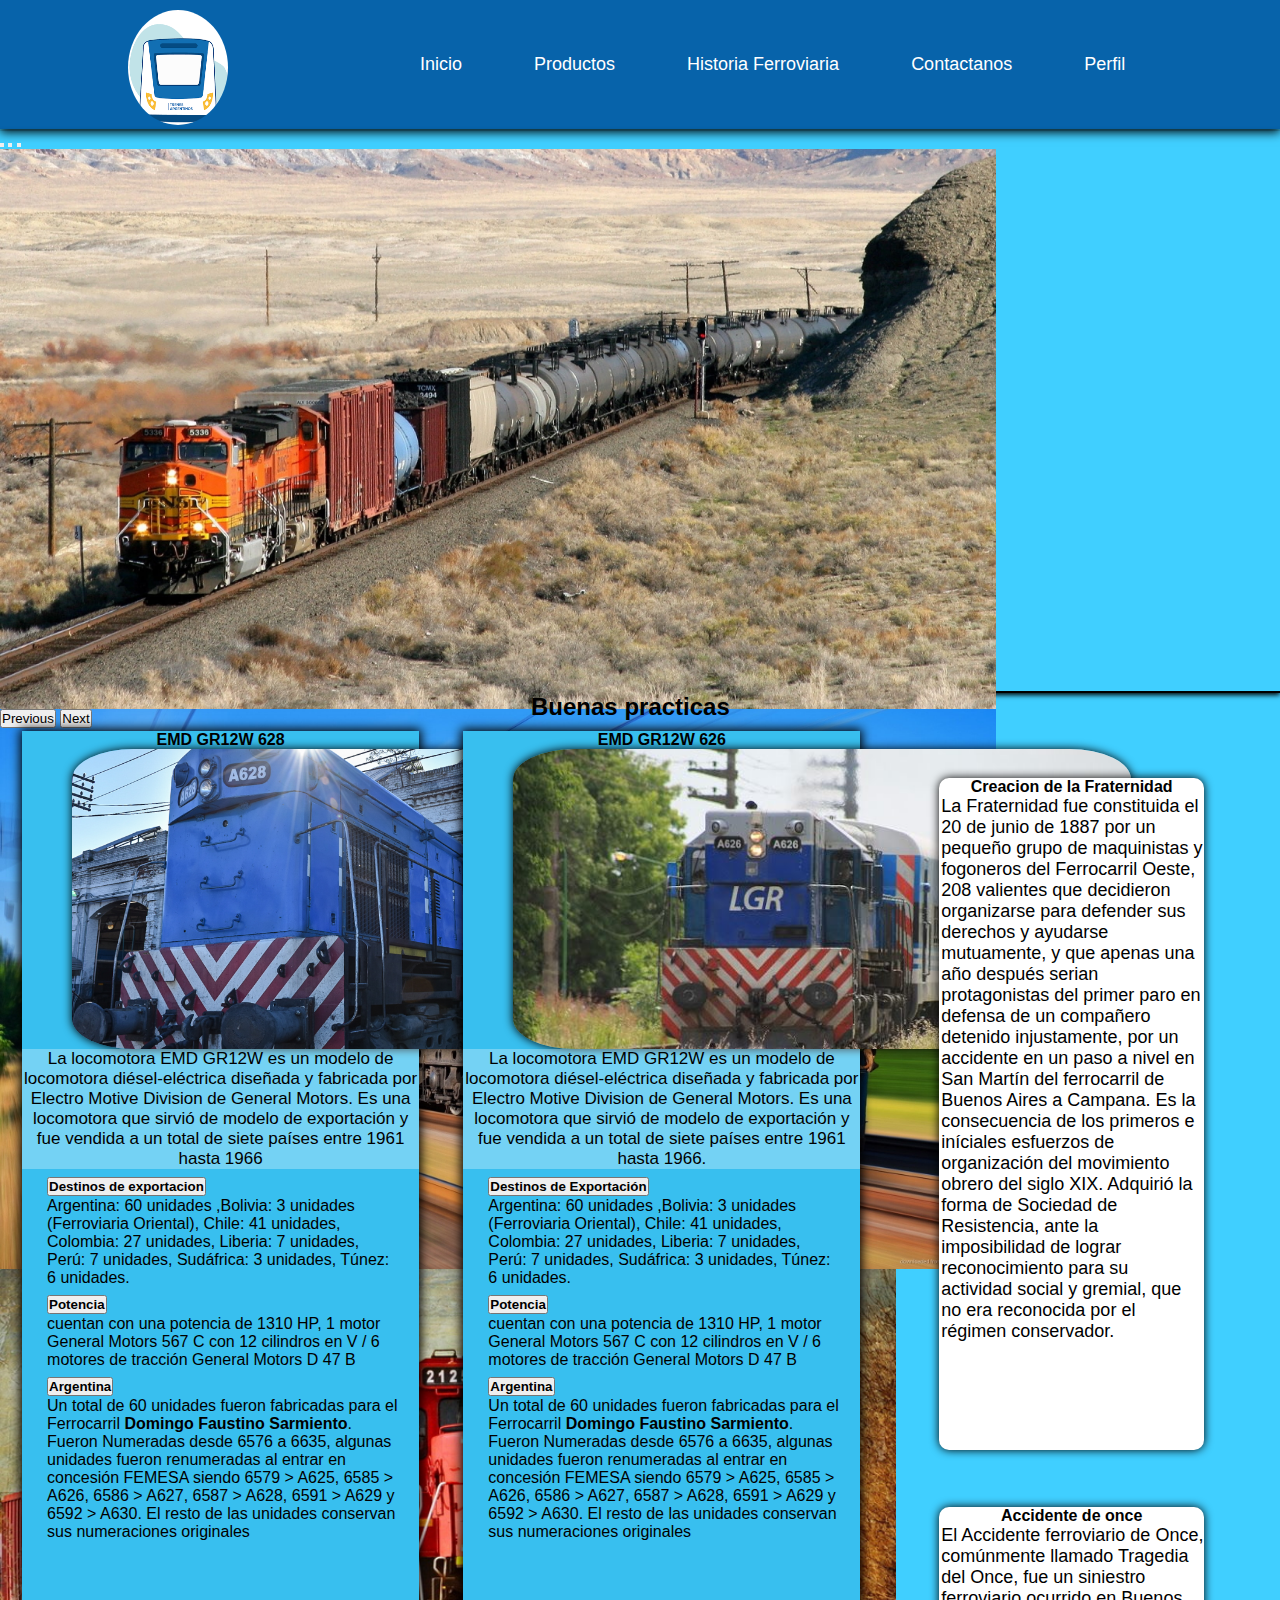
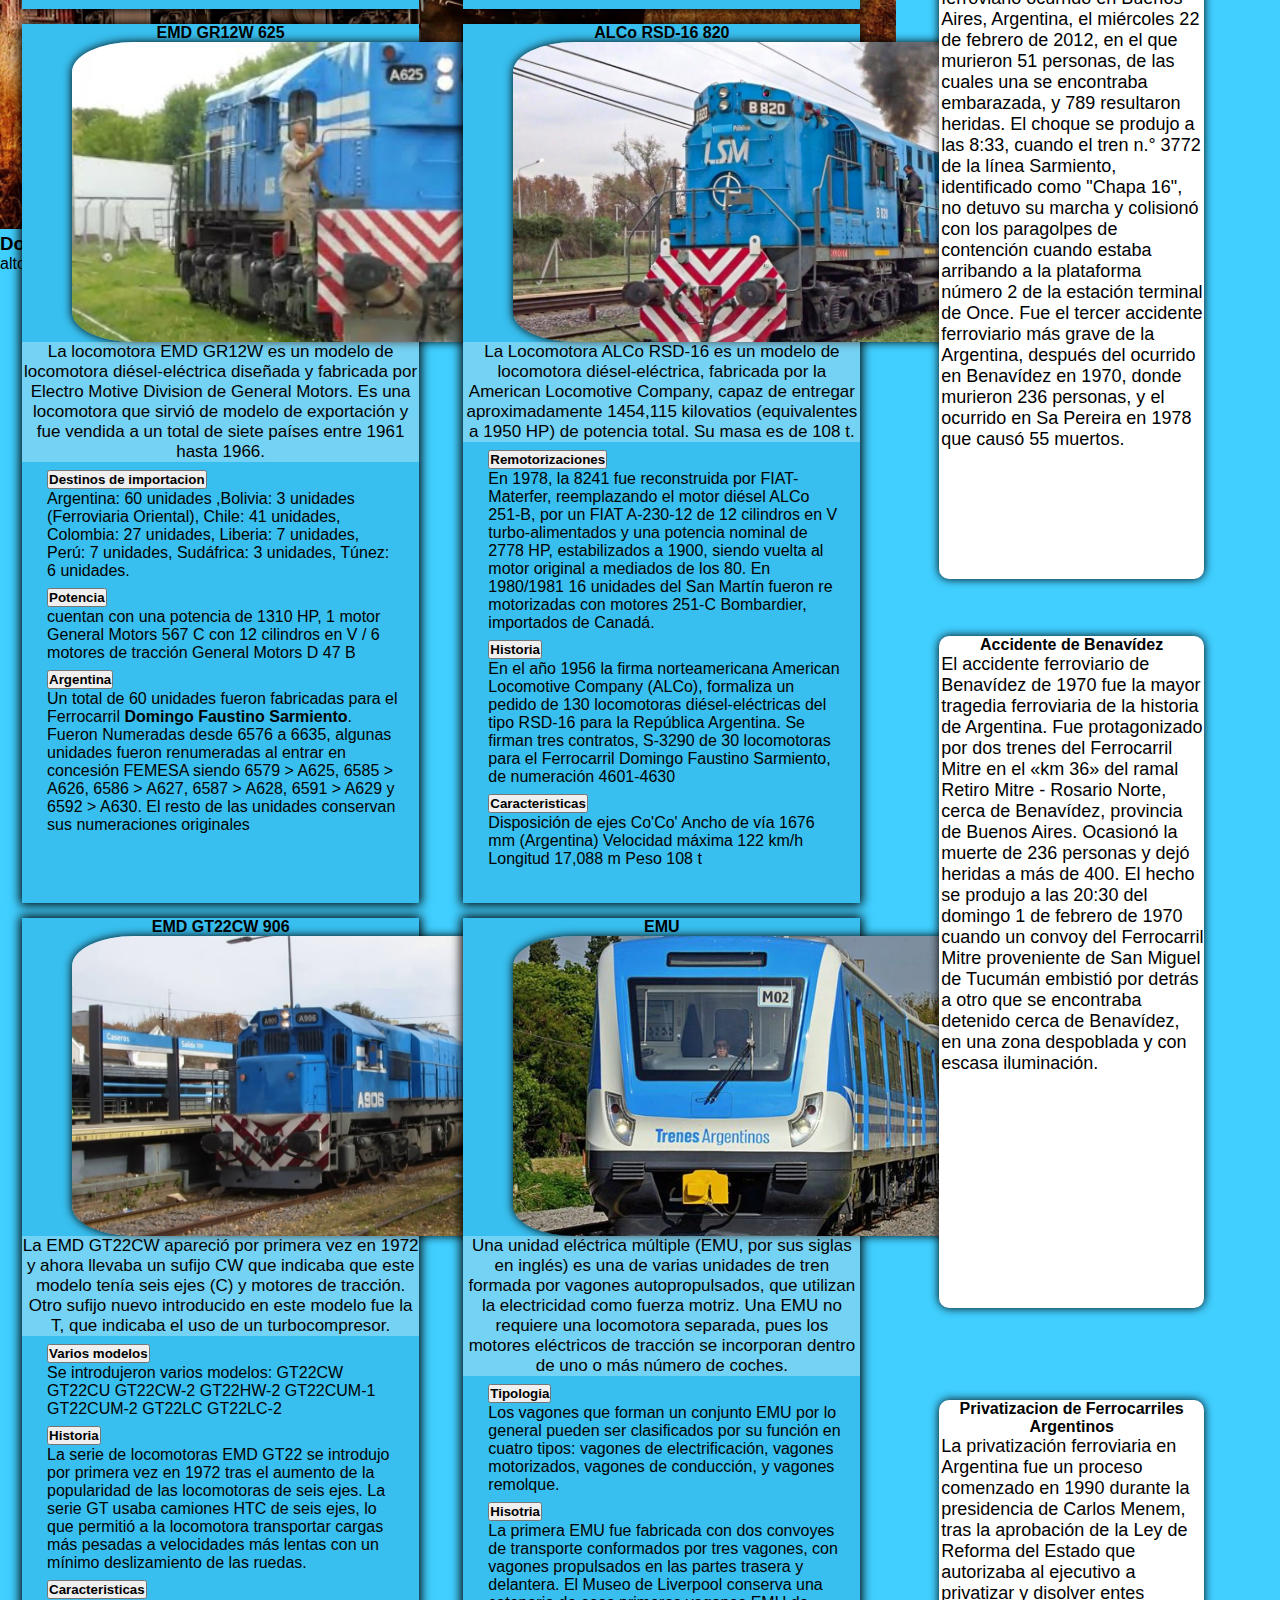
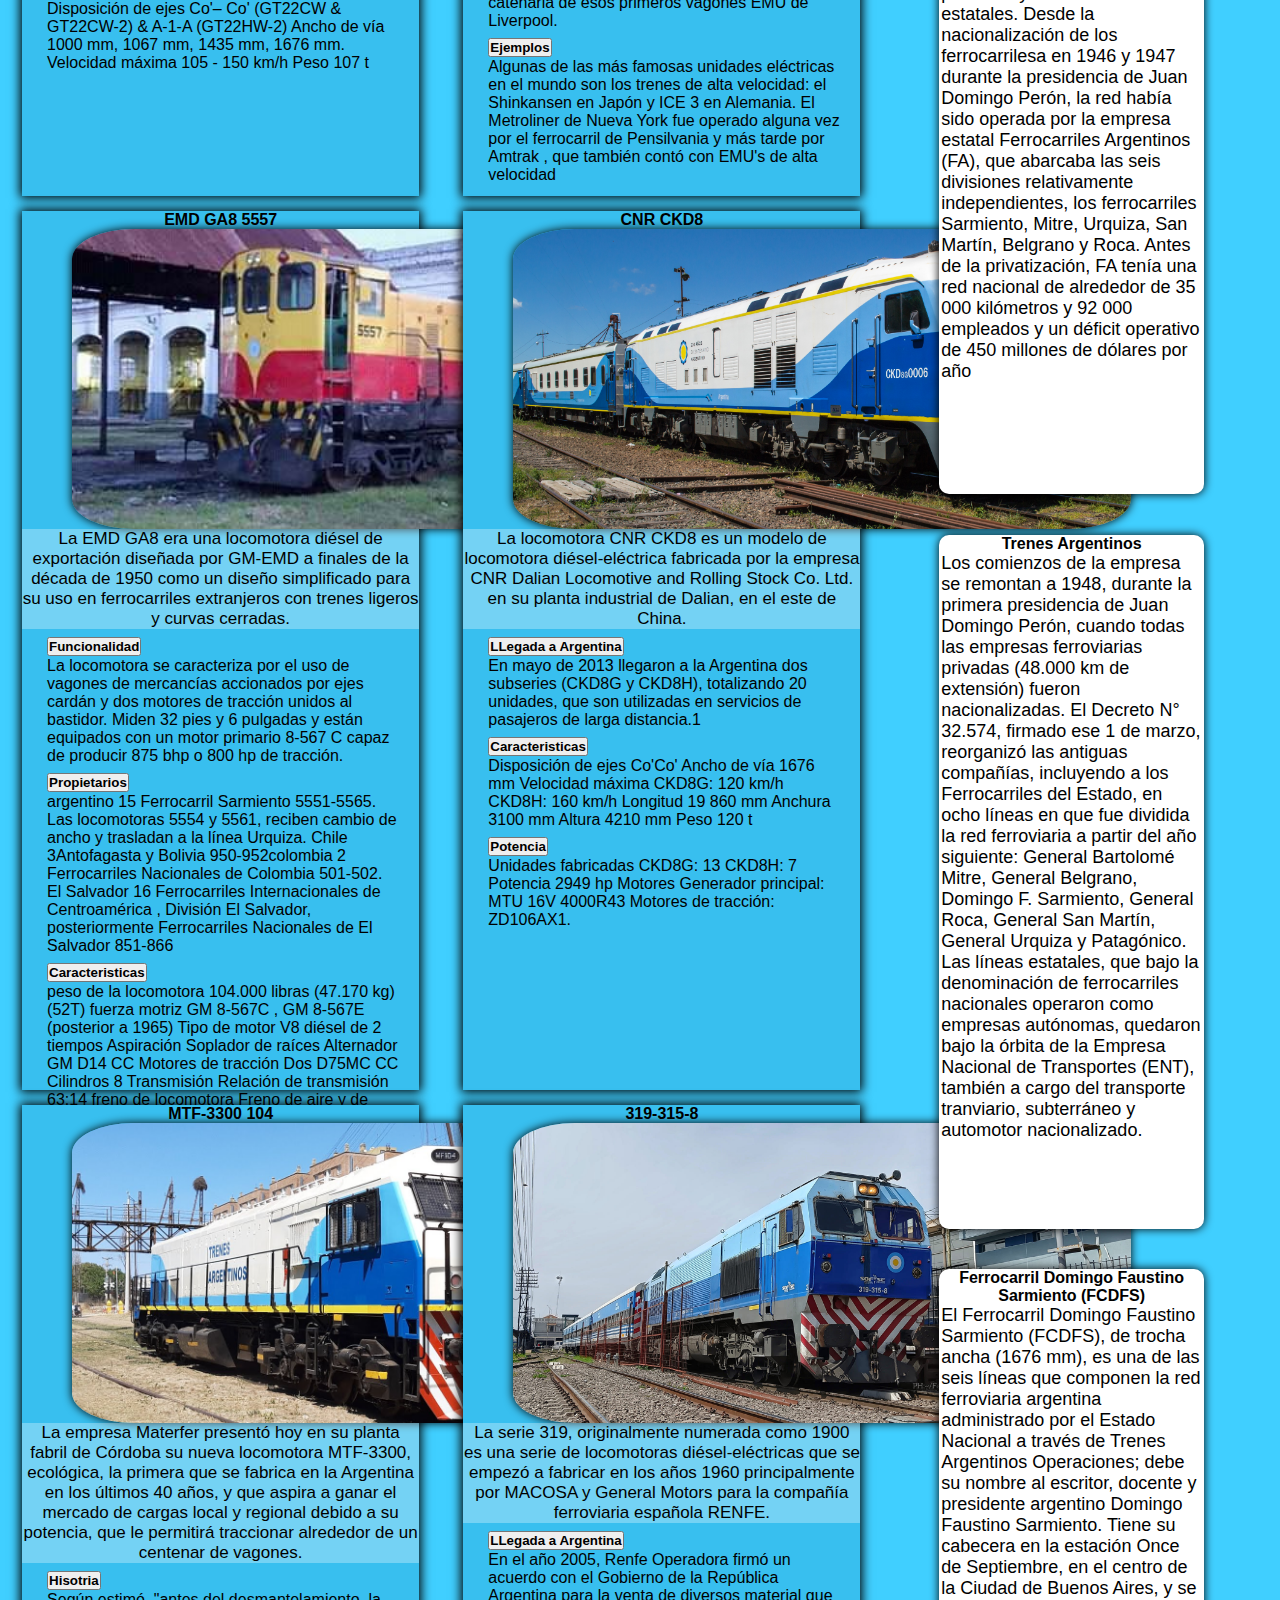
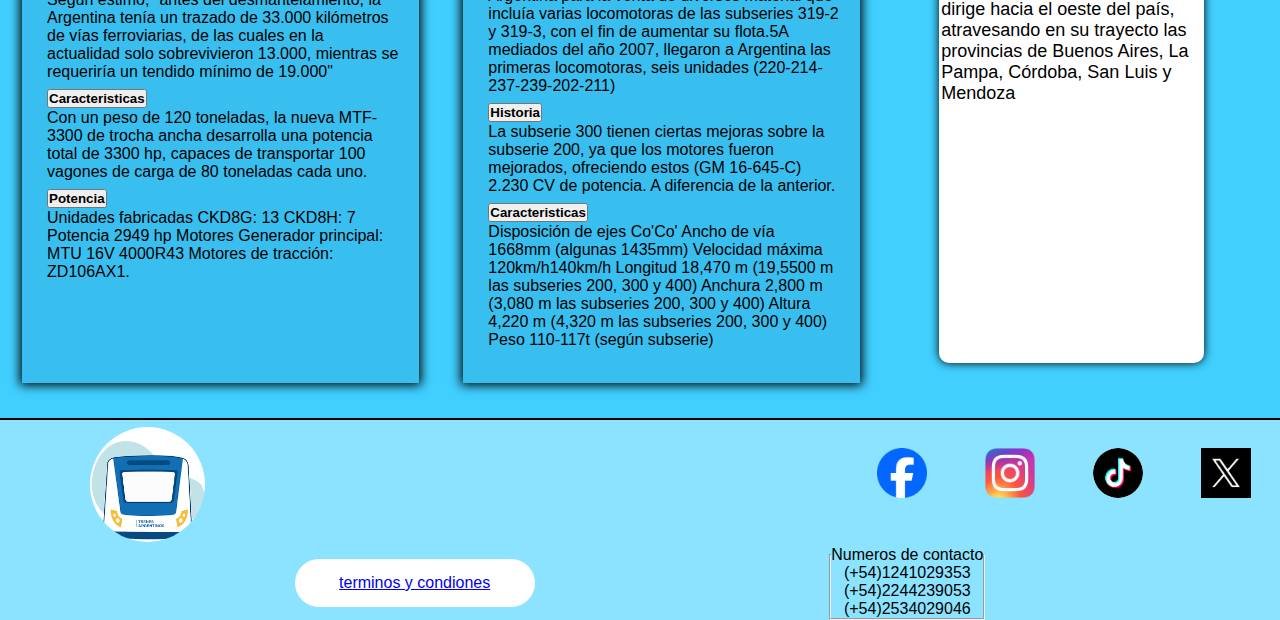
==== index.html @ 262544f3 "se creo la estructura basica, boostrap y nav" ====
<!DOCTYPE html>
<html lang="en">

<head>
  <meta charset="UTF-8">
  <meta name="viewport" content="width=device-width, initial-scale=1.0">
  <link href="https://cdn.jsdelivr.net/npm/bootstrap@5.3.2/dist/css/bootstrap.min.css" rel="stylesheet"
    integrity="sha384-T3c6CoIi6uLrA9TneNEoa7RxnatzjcDSCmG1MXxSR1GAsXEV/Dwwykc2MPK8M2HN" crossorigin="anonymous">
  <link rel="stylesheet" href="./style/style.css">
  <title>Practica</title>
</head>

<body>
  <div class="div-container">
    <nav class="nav-index">
      <figure>
        <a href="./index.html"><img src="./recurses e ifremes/logo-3.png" alt="logo de la pagina"></a>
      </figure>
      <ul>
        <li><a href="./index.html" class="inicio">Inicio</a></li>
        <li><a href="./pages/page1.html" class="productos">Productos</a></li>
        <li><a href="./pages/page2.html" class="Historia Ferroviaria">Historia Ferroviaria</a></li>
        <li><a href="./pages/page3.html" class="Contactanos">Contactanos</a></li>
        <li><a href="./pages/page4.html" class="Perfil">Perfil</a></li>
      </ul>
    </nav>
    <header class="header-index">
      <div id="carouselExampleIndicators" class="carousel slide">
        <div class="carousel-indicators">
          <button type="button" data-bs-target="#carouselExampleIndicators" data-bs-slide-to="0" class="active" aria-current="true" aria-label="Slide 1"></button>
          <button type="button" data-bs-target="#carouselExampleIndicators" data-bs-slide-to="1" aria-label="Slide 2"></button>
          <button type="button" data-bs-target="#carouselExampleIndicators" data-bs-slide-to="2" aria-label="Slide 3"></button>
        </div>
        <div class="carousel-inner">
          <div class="carousel-item active">
            <img src="./recurses e ifremes/fondo2k-1.jpg" class="d-block w-100" alt="locomotora tirando vapor">
            <div class="carousel-caption d-none d-md-block">
              <h3>Tren de carga</h3>
              <p>Alto poder de locomotora</p>
            </div>
          </div>
          <div class="carousel-item">
            <img src="./recurses e ifremes/fondo2k-2.jpg" class="d-block w-100" alt="315 atodo lo q da">
            <div class="carousel-caption d-none d-md-block">
              <h3>Tren de pasajeros</h3>
              <p>Tren via de pasajeros autopropulsados.</p>
            </div>
          </div>
          <div class="carousel-item">
            <img src="./recurses e ifremes/fondo2k-3.jpg" class="d-block w-100" alt="626 simple">
            <div class="carousel-caption d-none d-md-block">
              <h3>Doble locomotora autopropulsados funcionando de carga</h3>
              <p>alto doder de levante.</p>
            </div>
          </div>
        </div>
        <button class="carousel-control-prev" type="button" data-bs-target="#carouselExampleIndicators" data-bs-slide="prev">
          <span class="carousel-control-prev-icon" aria-hidden="true"></span>
          <span class="visually-hidden">Previous</span>
        </button>
        <button class="carousel-control-next" type="button" data-bs-target="#carouselExampleIndicators" data-bs-slide="next">
          <span class="carousel-control-next-icon" aria-hidden="true"></span>
          <span class="visually-hidden">Next</span>
        </button>
      </div>
    </header>
    <main class="main-index" id="border">
      <h2 class="h2-index">Buenas practicas</h2>
      <div class="div-section-aside">
        <div class="div-section">
          <section class="section-index-1">
            <!--articulo de loc 628-->
            <article>
              <div class="div-section-article-1">
                <h4>EMD GR12W 628</h4>
                <figure></figure>
                <p class="p-article1">La locomotora EMD GR12W es un modelo de locomotora diésel-eléctrica diseñada y fabricada por Electro Motive Division de General Motors. Es una locomotora que sirvió de modelo de exportación y fue vendida a un total de siete países entre 1961 hasta 1966</p>
                <div class="accordion" id="accordion628">
                  <div class="accordion-item">
                    <h2 class="accordion-header">
                      <button class="accordion-button" type="button" data-bs-toggle="collapse"
                        data-bs-target="#accordion628-1" aria-expanded="true" aria-controls="accordion628-1">
                      <strong>Destinos de exportacion</strong>
                      </button>
                    </h2>
                    <div id="accordion628-1" class="accordion-collapse collapse show" data-bs-parent="#accordion628">
                      <div class="accordion-body">
                        Argentina: 60 unidades ,Bolivia: 3 unidades (Ferroviaria Oriental), Chile: 41 unidades, Colombia: 27 unidades, Liberia: 7 unidades, Perú: 7 unidades, Sudáfrica: 3 unidades, Túnez: 6 unidades.
                      </div>
                    </div>
                  </div>
                  <div class="accordion-item">
                    <h2 class="accordion-header">
                      <button class="accordion-button collapsed" type="button" data-bs-toggle="collapse"
                        data-bs-target="#accordion628-2" aria-expanded="false" aria-controls="accordion628-2">
                        <strong>Potencia</strong>
                      </button>
                    </h2>
                    <div id="accordion628-2" class="accordion-collapse collapse" data-bs-parent="#accordion628">
                      <div class="accordion-body">
                        cuentan con una potencia de 1310 HP,	1 motor General Motors 567 C con 12 cilindros en V / 6 motores de tracción General Motors D 47 B
                      </div>
                    </div>
                  </div>
                  <div class="accordion-item">
                    <h2 class="accordion-header">
                      <button class="accordion-button collapsed" type="button" data-bs-toggle="collapse"
                        data-bs-target="#accordion628-3" aria-expanded="false" aria-controls="accordion628-3">
                        <strong>Argentina</strong>
                      </button>
                    </h2>
                    <div id="accordion628-3" class="accordion-collapse collapse" data-bs-parent="#accordion628">
                      <div class="accordion-body">
                        Un total de 60 unidades fueron fabricadas para el Ferrocarril <strong>Domingo Faustino Sarmiento</strong>. Fueron Numeradas desde 6576 a 6635, algunas unidades fueron renumeradas al entrar en concesión FEMESA siendo 6579 > A625, 6585 > A626, 6586 > A627, 6587 > A628, 6591 > A629 y 6592 > A630. El resto de las unidades conservan sus numeraciones originales
                      </div>
                    </div>
                  </div>
                </div>
              </div>
            </article>
            <!--articulo 626-->
            <article>
              <div class="div-section-article-2">
                <h4>EMD GR12W 626</h4>
                <figure></figure>
                <p class="p-article2">La locomotora EMD GR12W es un modelo de locomotora diésel-eléctrica diseñada y fabricada por Electro Motive Division de General Motors. Es una locomotora que sirvió de modelo de exportación y fue vendida a un total de siete países entre 1961 hasta 1966.</p>
                <div class="accordion" id="accordion626">
                  <div class="accordion-item">
                    <h2 class="accordion-header">
                      <button class="accordion-button" type="button" data-bs-toggle="collapse"
                        data-bs-target="#accordion626-1" aria-expanded="true" aria-controls="accordion626-1">
                      <strong>Destinos de Exportación</strong>
                      </button>
                    </h2>
                    <div id="accordion626-1" class="accordion-collapse collapse show" data-bs-parent="#accordion626">
                      <div class="accordion-body">
                        Argentina: 60 unidades ,Bolivia: 3 unidades (Ferroviaria Oriental), Chile: 41 unidades, Colombia: 27 unidades, Liberia: 7 unidades, Perú: 7 unidades, Sudáfrica: 3 unidades, Túnez: 6 unidades.
                      </div>
                    </div>
                  </div>
                  <div class="accordion-item">
                    <h2 class="accordion-header">
                      <button class="accordion-button collapsed" type="button" data-bs-toggle="collapse"
                        data-bs-target="#accordion626-2" aria-expanded="false" aria-controls="accordion626-2">
                      <strong>Potencia</strong>
                      </button>
                    </h2>
                    <div id="accordion626-2" class="accordion-collapse collapse" data-bs-parent="#accordion626">
                      <div class="accordion-body">
                        cuentan con una potencia de 1310 HP,	1 motor General Motors 567 C con 12 cilindros en V / 6 motores de tracción General Motors D 47 B
                      </div>
                    </div>
                  </div>
                  <div class="accordion-item">
                    <h2 class="accordion-header">
                      <button class="accordion-button collapsed" type="button" data-bs-toggle="collapse"
                        data-bs-target="#accordion626-3" aria-expanded="false" aria-controls="accordion626-3">
                      <strong>Argentina</strong>
                      </button>
                    </h2>
                    <div id="accordion626-3" class="accordion-collapse collapse" data-bs-parent="#accordion626">
                      <div class="accordion-body">
                        Un total de 60 unidades fueron fabricadas para el Ferrocarril <strong>Domingo Faustino Sarmiento</strong>. Fueron Numeradas desde 6576 a 6635, algunas unidades fueron renumeradas al entrar en concesión FEMESA siendo 6579 > A625, 6585 > A626, 6586 > A627, 6587 > A628, 6591 > A629 y 6592 > A630. El resto de las unidades conservan sus numeraciones originales
                      </div>
                    </div>
                  </div>
                </div>
              </div>
            </article>
            <!--articulo loc 625-->
            <article>
              <div class="div-section-article-3">
                <h4>EMD GR12W 625</h4>
                <figure></figure>
                <p class="p-article3">La locomotora EMD GR12W es un modelo de locomotora diésel-eléctrica diseñada y fabricada por Electro Motive Division de General Motors. Es una locomotora que sirvió de modelo de exportación y fue vendida a un total de siete países entre 1961 hasta 1966.</p>
                <div class="accordion" id="accordion625">
                  <div class="accordion-item">
                    <h2 class="accordion-header">
                      <button class="accordion-button" type="button" data-bs-toggle="collapse"
                        data-bs-target="#accordion625-1" aria-expanded="true" aria-controls="accordion625-1">
                        <strong>Destinos de importacion</strong>
                      </button>
                    </h2>
                    <div id="accordion625-1" class="accordion-collapse collapse show" data-bs-parent="#accordion625">
                      <div class="accordion-body">
                        Argentina: 60 unidades ,Bolivia: 3 unidades (Ferroviaria Oriental), Chile: 41 unidades, Colombia: 27 unidades, Liberia: 7 unidades, Perú: 7 unidades, Sudáfrica: 3 unidades, Túnez: 6 unidades.
                      </div>
                    </div>
                  </div>
                  <div class="accordion-item">
                    <h2 class="accordion-header">
                      <button class="accordion-button collapsed" type="button" data-bs-toggle="collapse"
                        data-bs-target="#accordion625-2" aria-expanded="false" aria-controls="accordion625-2">
                        <strong>Potencia</strong>
                      </button>
                    </h2>
                    <div id="accordion625-2" class="accordion-collapse collapse" data-bs-parent="#accordion625">
                      <div class="accordion-body">
                        cuentan con una potencia de 1310 HP,	1 motor General Motors 567 C con 12 cilindros en V / 6 motores de tracción General Motors D 47 B
                      </div>
                    </div>
                  </div>
                  <div class="accordion-item">
                    <h2 class="accordion-header">
                      <button class="accordion-button collapsed" type="button" data-bs-toggle="collapse"
                        data-bs-target="#accordion625-3" aria-expanded="false" aria-controls="accordion625-3">
                        <strong>Argentina</strong>
                      </button>
                    </h2>
                    <div id="accordion625-3" class="accordion-collapse collapse" data-bs-parent="#accordion625">
                      <div class="accordion-body">
                        Un total de 60 unidades fueron fabricadas para el Ferrocarril <strong>Domingo Faustino Sarmiento</strong>. Fueron Numeradas desde 6576 a 6635, algunas unidades fueron renumeradas al entrar en concesión FEMESA siendo 6579 > A625, 6585 > A626, 6586 > A627, 6587 > A628, 6591 > A629 y 6592 > A630. El resto de las unidades conservan sus numeraciones originales
                      </div>
                    </div>
                  </div>
                </div>
              </div>
            </article>
            <!--articulo loc alco820-->
            <article>
              <div class="div-section-article-4">
                <h4>ALCo RSD-16  820</h4>
                <figure></figure>
                <p class="p-article4">La Locomotora ALCo RSD-16 es un modelo de locomotora diésel-eléctrica, fabricada por la American Locomotive Company, capaz de entregar aproximadamente 1454,115 kilovatios (equivalentes a 1950 HP) de potencia total. Su masa es de 108 t.</p>
                <div class="accordion" id="alco820">
                  <div class="accordion-item">
                    <h2 class="accordion-header">
                      <button class="accordion-button" type="button" data-bs-toggle="collapse"
                        data-bs-target="#alco820-1" aria-expanded="true" aria-controls="alco820-1">
                        <strong>Remotorizaciones</strong>
                      </button>
                    </h2>
                    <div id="alco820-1" class="accordion-collapse collapse show" data-bs-parent="#alco820">
                      <div class="accordion-body">
                        En 1978, la 8241 fue reconstruida por FIAT-Materfer, reemplazando el motor diésel ALCo 251-B, por un FIAT A-230-12 de 12 cilindros en V turbo-alimentados y una potencia nominal de 2778 HP, estabilizados a 1900, siendo vuelta al motor original a mediados de los 80. En 1980/1981 16 unidades del San Martín fueron re motorizadas con motores 251-C Bombardier, importados de Canadá. 
                      </div>
                    </div>
                  </div>
                  <div class="accordion-item">
                    <h2 class="accordion-header">
                      <button class="accordion-button collapsed" type="button" data-bs-toggle="collapse"
                        data-bs-target="#alco820-2" aria-expanded="false" aria-controls="alco820-2">
                        <strong>Historia</strong>
                      </button>
                    </h2>
                    <div id="alco820-2" class="accordion-collapse collapse" data-bs-parent="#alco820">
                      <div class="accordion-body">
                        En el año 1956 la firma norteamericana American Locomotive Company (ALCo), formaliza un pedido de 130 locomotoras diésel-eléctricas del tipo RSD-16 para la República Argentina. Se firman tres contratos, S-3290 de 30 locomotoras para el Ferrocarril Domingo Faustino Sarmiento, de numeración 4601-4630
                      </div>
                    </div>
                  </div>
                  <div class="accordion-item">
                    <h2 class="accordion-header">
                      <button class="accordion-button collapsed" type="button" data-bs-toggle="collapse"
                        data-bs-target="#alco820-3" aria-expanded="false" aria-controls="alco820-3">
                        <strong>Caracteristicas</strong>
                      </button>
                    </h2>
                    <div id="alco820-3" class="accordion-collapse collapse" data-bs-parent="#alco820">
                      <div class="accordion-body">
                        Disposición de ejes	Co'Co'
                        Ancho de vía	1676 mm (Argentina)
                        Velocidad máxima	122 km/h
                        Longitud	17,088 m
                        Peso	108 t
                      </div>
                    </div>
                  </div>
                </div>
              </div>
            </article>
            <!--articulo locomotora GT906-->
            <article>
              <div class="div-section-article-5">
                <h4>EMD GT22CW 906</h4>
                <figure></figure>
                <p class="p-article5">La EMD GT22CW apareció por primera vez en 1972 y ahora llevaba un sufijo CW que indicaba que este modelo tenía seis ejes (C) y motores de tracción. Otro sufijo nuevo introducido en este modelo fue la T, que indicaba el uso de un turbocompresor.</p>
                <div class="accordion" id="loc906">
                  <div class="accordion-item">
                    <h2 class="accordion-header">
                      <button class="accordion-button" type="button" data-bs-toggle="collapse"
                        data-bs-target="#loc906-1" aria-expanded="true" aria-controls="loc906-1">
                        <strong>Varios modelos</strong>
                      </button>
                    </h2>
                    <div id="loc906-1" class="accordion-collapse collapse show" data-bs-parent="#loc906">
                      <div class="accordion-body">
                        Se introdujeron varios modelos:
                        GT22CW
                        GT22CU
                        GT22CW-2
                        GT22HW-2  
                        GT22CUM-1
                        GT22CUM-2
                        GT22LC
                        GT22LC-2
                      </div>
                    </div>
                  </div>
                  <div class="accordion-item">
                    <h2 class="accordion-header">
                      <button class="accordion-button collapsed" type="button" data-bs-toggle="collapse"
                        data-bs-target="#loc906-2" aria-expanded="false" aria-controls="loc906-2">
                        <strong>Historia</strong>
                      </button>
                    </h2>
                    <div id="loc906-2" class="accordion-collapse collapse" data-bs-parent="#loc906">
                      <div class="accordion-body">
                        La serie de locomotoras EMD GT22 se introdujo por primera vez en 1972 tras el aumento de la popularidad de las locomotoras de seis ejes. La serie GT usaba camiones HTC de seis ejes, lo que permitió a la locomotora transportar cargas más pesadas a velocidades más lentas con un mínimo deslizamiento de las ruedas.
                      </div>
                    </div>
                  </div>
                  <div class="accordion-item">
                    <h2 class="accordion-header">
                      <button class="accordion-button collapsed" type="button" data-bs-toggle="collapse"
                        data-bs-target="#loc906-3" aria-expanded="false" aria-controls="loc906-3">
                        <strong>Caracteristicas</strong>
                      </button>
                    </h2>
                    <div id="loc906-3" class="accordion-collapse collapse" data-bs-parent="#loc906">
                      <div class="accordion-body">
                        Disposición de ejes	Co'– Co' (GT22CW & GT22CW-2) & A-1-A (GT22HW-2)
                        Ancho de vía	1000 mm, 1067 mm, 1435 mm, 1676 mm.
                        Velocidad máxima	105 - 150 km/h
                        Peso	107 t
                      </div>
                    </div>
                  </div>
                </div>
              </div>
            </article>
            <!--articulo tripla emu electrico-->
            <article>
              <div class="div-section-article-6">
                <h4>EMU</h4>
                <figure></figure>
                <p class="p-article6">Una unidad eléctrica múltiple (EMU, por sus siglas en inglés) es una de varias unidades de tren formada por vagones autopropulsados, que utilizan la electricidad como fuerza motriz. Una EMU no requiere una locomotora separada, pues los motores eléctricos de tracción se incorporan dentro de uno o más número de coches.</p>
                <div class="accordion" id="triplaemu">
                  <div class="accordion-item">
                    <h2 class="accordion-header">
                      <button class="accordion-button" type="button" data-bs-toggle="collapse"
                        data-bs-target="#triplaemu-1" aria-expanded="true" aria-controls="triplaemu-1">
                       <strong>Tipologia</strong>
                      </button>
                    </h2>
                    <div id="triplaemu-1" class="accordion-collapse collapse show" data-bs-parent="#triplaemu">
                      <div class="accordion-body">
                        Los vagones que forman un conjunto EMU por lo general pueden ser clasificados por su función en cuatro tipos: vagones de electrificación, vagones motorizados, vagones de conducción, y vagones remolque. 
                      </div>
                    </div>
                  </div>
                  <div class="accordion-item">
                    <h2 class="accordion-header">
                      <button class="accordion-button collapsed" type="button" data-bs-toggle="collapse"
                        data-bs-target="#triplaemu-2" aria-expanded="false" aria-controls="triplaemu-2">
                        <strong>Hisotria</strong>
                      </button>
                    </h2>
                    <div id="triplaemu-2" class="accordion-collapse collapse" data-bs-parent="#triplaemu">
                      <div class="accordion-body">
                        La primera EMU fue fabricada con dos convoyes de transporte conformados por tres vagones, con vagones propulsados en las partes trasera y delantera. El Museo de Liverpool conserva una catenaria de esos primeros vagones EMU de Liverpool.
                      </div>
                    </div>
                  </div>
                  <div class="accordion-item">
                    <h2 class="accordion-header">
                      <button class="accordion-button collapsed" type="button" data-bs-toggle="collapse"
                        data-bs-target="#triplaemu-3" aria-expanded="false" aria-controls="triplaemu-3">
                        <strong>Ejemplos</strong>
                      </button>
                    </h2>
                    <div id="triplaemu-3" class="accordion-collapse collapse" data-bs-parent="#triplaemu">
                      <div class="accordion-body">
                        Algunas de las más famosas unidades eléctricas en el mundo son los trenes de alta velocidad: el Shinkansen en Japón y ICE 3 en Alemania. El Metroliner de Nueva York fue operado alguna vez por el ferrocarril de Pensilvania y más tarde por Amtrak , que también contó con EMU's de alta velocidad
                      </div>
                    </div>
                  </div>
                </div>
              </div>
            </article>
            <!-- articulo locomotora maria -->
            <article>
              <div class="div-section-article-7">
                <h4>EMD GA8 5557</h4>
                <figure></figure>
                <p class="p-article7">La EMD GA8 era una locomotora diésel de exportación diseñada por GM-EMD a finales de la década de 1950 como un diseño simplificado para su uso en ferrocarriles extranjeros con trenes ligeros y curvas cerradas. </p>
                <div class="accordion" id="locmaria">
                  <div class="accordion-item">
                    <h2 class="accordion-header">
                      <button class="accordion-button" type="button" data-bs-toggle="collapse"
                        data-bs-target="#locmaria-1" aria-expanded="true" aria-controls="locmaria-1">
                        <strong>Funcionalidad</strong>
                      </button>
                    </h2>
                    <div id="locmaria-1" class="accordion-collapse collapse show" data-bs-parent="#locmaria">
                      <div class="accordion-body">
                        La locomotora se caracteriza por el uso de vagones de mercancías accionados por ejes cardán y dos motores de tracción unidos al bastidor. Miden 32 pies y 6 pulgadas y están equipados con un motor primario 8-567 C capaz de producir 875 bhp o 800 hp de tracción. 
                      </div>
                    </div>
                  </div>
                  <div class="accordion-item">
                    <h2 class="accordion-header">
                      <button class="accordion-button collapsed" type="button" data-bs-toggle="collapse"
                        data-bs-target="#locmaria-2" aria-expanded="false" aria-controls="locmaria-2">
                        <strong>Propietarios</strong>
                      </button>
                    </h2>
                    <div id="locmaria-2" class="accordion-collapse collapse" data-bs-parent="#locmaria">
                      <div class="accordion-body">
                        argentino 15 Ferrocarril Sarmiento 5551-5565. Las locomotoras 5554 y 5561, reciben cambio de ancho y trasladan a la línea Urquiza. Chile 3Antofagasta y Bolivia 950-952colombia 2 Ferrocarriles Nacionales de Colombia 501-502. El Salvador 16 Ferrocarriles Internacionales de Centroamérica , División El Salvador, posteriormente Ferrocarriles Nacionales de El Salvador 851-866
                      </div>
                    </div>
                  </div>
                  <div class="accordion-item">
                    <h2 class="accordion-header">
                      <button class="accordion-button collapsed" type="button" data-bs-toggle="collapse"
                        data-bs-target="#locmaria-3" aria-expanded="false" aria-controls="locmaria-3">
                        <strong>Caracteristicas</strong>
                      </button>
                    </h2>
                    <div id="locmaria-3" class="accordion-collapse collapse" data-bs-parent="#locmaria">
                      <div class="accordion-body">
                        peso de la locomotora	104.000 libras (47.170 kg) (52T)
                        fuerza motriz	GM 8-567C , GM 8-567E (posterior a 1965)
                        Tipo de motor	V8 diésel de 2 tiempos
                        Aspiración	Soplador de raíces
                        Alternador	GM D14 CC
                        Motores de tracción	Dos D75MC CC
                        Cilindros	8
                        Transmisión	Relación de transmisión 63:14
                        freno de locomotora	
                        Freno de aire y de disco recto en el eje de transmisión
                        Frenos de tren	Aire o Vacío horario 26-LA
                      </div>
                    </div>
                  </div>
                </div>
              </div>
            </article>
            <!--articulo locomotora la china-->
            <article>
              <div class="div-section-article-8">
                <h4>CNR CKD8</h4>
                <figure></figure>
                <p class="p-article8">La locomotora CNR CKD8 es un modelo de locomotora diésel-eléctrica fabricada por la empresa CNR Dalian Locomotive and Rolling Stock Co. Ltd. en su planta industrial de Dalian, en el este de China. </p>
                <div class="accordion" id="locchina">
                  <div class="accordion-item">
                    <h2 class="accordion-header">
                      <button class="accordion-button" type="button" data-bs-toggle="collapse"
                        data-bs-target="#locchina-1" aria-expanded="true" aria-controls="locchina-1">
                        <strong>LLegada a Argentina</strong>
                      </button>
                    </h2>
                    <div id="locchina-1" class="accordion-collapse collapse show" data-bs-parent="#locchina">
                      <div class="accordion-body">
                        En mayo de 2013 llegaron a la Argentina dos subseries (CKD8G y CKD8H), totalizando 20 unidades, que son utilizadas en servicios de pasajeros de larga distancia.1​
                      </div>
                    </div>
                  </div>
                  <div class="accordion-item">
                    <h2 class="accordion-header">
                      <button class="accordion-button collapsed" type="button" data-bs-toggle="collapse"
                        data-bs-target="#locchina-2" aria-expanded="false" aria-controls="locchina-2">
                        <strong>Caracteristicas</strong>
                      </button>
                    </h2>
                    <div id="locchina-2" class="accordion-collapse collapse" data-bs-parent="#locchina">
                      <div class="accordion-body">
                        Disposición de ejes	Co'Co'
                        Ancho de vía	1676 mm
                        Velocidad máxima	CKD8G: 120 km/h
                        CKD8H: 160 km/h
                        Longitud	19 860 mm
                        Anchura	3100 mm
                        Altura	4210 mm
                        Peso	120 t
                      </div>
                    </div>
                  </div>
                  <div class="accordion-item">
                    <h2 class="accordion-header">
                      <button class="accordion-button collapsed" type="button" data-bs-toggle="collapse"
                        data-bs-target="#locchina-3" aria-expanded="false" aria-controls="locchina-3">
                        <strong>Potencia</strong>
                      </button>
                    </h2>
                    <div id="locchina-3" class="accordion-collapse collapse" data-bs-parent="#locchina">
                      <div class="accordion-body">
                        Unidades fabricadas	CKD8G: 13
                        CKD8H: 7
                        Potencia	2949 hp
                        Motores	Generador principal: MTU 16V 4000R43
                        Motores de tracción: ZD106AX1.
                      </div>
                    </div>
                  </div>
                </div>
              </div>
            </article>
            <!--articulo locomotora MF104-->
            <article>
              <div class="div-section-article-9">
                <h4>MTF-3300 104</h4>
                <figure></figure>
                <p class="p-article9">La empresa Materfer presentó hoy en su planta fabril de Córdoba su nueva locomotora MTF-3300, ecológica, la primera que se fabrica en la Argentina en los últimos 40 años, y que aspira a ganar el mercado de cargas local y regional debido a su potencia, que le permitirá traccionar alrededor de un centenar de vagones.</p>
                <div class="accordion" id="locmf104">
                  <div class="accordion-item">
                    <h2 class="accordion-header">
                      <button class="accordion-button" type="button" data-bs-toggle="collapse"
                        data-bs-target="#locmf104-1" aria-expanded="true" aria-controls="locmf104-1">
                        <stronG>Hisotria</strong>
                      </button>
                    </h2>
                    <div id="locmf104-1" class="accordion-collapse collapse show" data-bs-parent="#locmf104">
                      <div class="accordion-body">
                        Según estimó, "antes del desmantelamiento, la Argentina tenía un trazado de 33.000 kilómetros de vías ferroviarias, de las cuales en la actualidad solo sobrevivieron 13.000, mientras se requeriría un tendido mínimo de 19.000"
                      </div>
                    </div>
                  </div>
                  <div class="accordion-item">
                    <h2 class="accordion-header">
                      <button class="accordion-button collapsed" type="button" data-bs-toggle="collapse"
                        data-bs-target="#locmf104-2" aria-expanded="false" aria-controls="locmf104-2">
                        <strong>Caracteristicas</strong>
                      </button>
                    </h2>
                    <div id="locmf104-2" class="accordion-collapse collapse" data-bs-parent="#locmf104">
                      <div class="accordion-body">
                        Con un peso de 120 toneladas, la nueva MTF-3300 de trocha ancha desarrolla una potencia total de 3300 hp, capaces de transportar 100 vagones de carga de 80 toneladas cada uno.
                      </div>
                    </div>
                  </div>
                  <div class="accordion-item">
                    <h2 class="accordion-header">
                      <button class="accordion-button collapsed" type="button" data-bs-toggle="collapse"
                        data-bs-target="#locmf104-3" aria-expanded="false" aria-controls="locmf104-3">
                        <strong>Potencia</strong>
                      </button>
                    </h2>
                    <div id="locmf104-3" class="accordion-collapse collapse" data-bs-parent="#locmf104">
                      <div class="accordion-body">
                        Unidades fabricadas	CKD8G: 13
                        CKD8H: 7
                        Potencia	2949 hp
                        Motores	Generador principal: MTU 16V 4000R43
                        Motores de tracción: ZD106AX1.
                      </div>
                    </div>
                  </div>
                </div>
              </div>
            </article>
            <!-- articulo locomotora 315-->
            <article>
              <div class="div-section-article-10">
                <h4>319-315-8</h4>
                <figure></figure>
                <p class="p-article10">La serie 319, originalmente numerada como 1900 es una serie de locomotoras diésel-eléctricas que se empezó a fabricar en los años 1960 principalmente por MACOSA y General Motors para la compañía ferroviaria española RENFE.</p>
                <div class="accordion" id="loc315">
                  <div class="accordion-item">
                    <h2 class="accordion-header">
                      <button class="accordion-button" type="button" data-bs-toggle="collapse"
                        data-bs-target="#loc315-1" aria-expanded="true" aria-controls="loc315-1">
                        <strong>LLegada a Argentina</strong>
                      </button>
                    </h2>
                    <div id="loc315-1" class="accordion-collapse collapse show" data-bs-parent="#loc315">
                      <div class="accordion-body">
                        En el año 2005, Renfe Operadora firmó un acuerdo con el Gobierno de la República Argentina para la venta de diversos material que incluía varias locomotoras de las subseries 319-2 y 319-3, con el fin de aumentar su flota.5A mediados del año 2007, llegaron a Argentina las primeras locomotoras, seis unidades (220-214-237-239-202-211)
                      </div>
                    </div>
                  </div>
                  <div class="accordion-item">
                    <h2 class="accordion-header">
                      <button class="accordion-button collapsed" type="button" data-bs-toggle="collapse"
                        data-bs-target="#loc315-2" aria-expanded="false" aria-controls="loc315-2">
                        <strong>Historia</strong>
                      </button>
                    </h2>
                    <div id="loc315-2" class="accordion-collapse collapse" data-bs-parent="#loc315">
                      <div class="accordion-body">
                        La subserie 300 tienen ciertas mejoras sobre la subserie 200, ya que los motores fueron mejorados, ofreciendo estos (GM 16-645-C) 2.230 CV de potencia. A diferencia de la anterior.
                      </div>
                    </div>
                  </div>
                  <div class="accordion-item">
                    <h2 class="accordion-header">
                      <button class="accordion-button collapsed" type="button" data-bs-toggle="collapse"
                        data-bs-target="#loc315-3" aria-expanded="false" aria-controls="loc315-3">
                        <strong>Caracteristicas</strong>
                      </button>
                    </h2>
                    <div id="loc315-3" class="accordion-collapse collapse" data-bs-parent="#loc315">
                      <div class="accordion-body">
                        Disposición de ejes	Co'Co'
                        Ancho de vía	1668mm (algunas 1435mm)
                        Velocidad máxima	120km/h140km/h
                        Longitud	18,470 m (19,5500 m las subseries 200, 300 y 400)
                        Anchura	2,800 m (3,080 m las subseries 200, 300 y 400)
                        Altura	4,220 m (4,320 m las subseries 200, 300 y 400)
                        Peso	110-117t (según subserie)
                      </div>
                    </div>
                  </div>
                </div>
              </div>
            </article>
          </section>
        </div>
        <div class="div-aside">
          <aside class="aside-index-1">
            <article>
              <h4>Creacion de la Fraternidad</h4>
              <p class="p1-aside-article1">La Fraternidad fue constituida el 20 de junio de 1887 por un pequeño grupo de maquinistas y fogoneros del Ferrocarril Oeste, 208 valientes que decidieron organizarse para defender sus derechos y ayudarse mutuamente, y que apenas una año después serian protagonistas del primer paro en defensa de un compañero detenido injustamente, por un accidente en un paso a nivel en San Martín del ferrocarril de Buenos Aires a Campana. Es la consecuencia de los primeros e iníciales esfuerzos de organización del movimiento obrero del siglo XIX. Adquirió la forma de Sociedad de Resistencia, ante la imposibilidad de lograr reconocimiento para su actividad social y gremial, que no era reconocida por el régimen conservador.</p>
            </article>
            <article>
              <h4>Accidente de once</h4>
              <p class="p2-aside-article1">El Accidente ferroviario de Once, comúnmente llamado Tragedia del Once, fue un siniestro ferroviario ocurrido en Buenos Aires, Argentina, el miércoles 22 de febrero de 2012, en el que murieron 51 personas, de las cuales una se encontraba embarazada, y 789 resultaron heridas. El choque se produjo a las 8:33, cuando el tren n.° 3772 de la línea Sarmiento, identificado como "Chapa 16", no detuvo su marcha y colisionó con los paragolpes de contención cuando estaba arribando a la plataforma número 2 de la estación terminal de Once. Fue el tercer accidente ferroviario más grave de la Argentina, después del ocurrido en Benavídez en 1970, donde murieron 236 personas, y el ocurrido en Sa Pereira en 1978 que causó 55 muertos.</p>
            </article>
            <article>
              <h4>Accidente de Benavídez</h4>
              <p class="p3-aside-article1">El accidente ferroviario de Benavídez de 1970 fue la mayor tragedia ferroviaria de la historia de Argentina. Fue protagonizado por dos trenes del Ferrocarril Mitre en el «km 36» del ramal Retiro Mitre - Rosario Norte, cerca de Benavídez, provincia de Buenos Aires. Ocasionó la muerte de 236 personas y dejó heridas a más de 400. El hecho se produjo a las 20:30 del domingo 1 de febrero de 1970 cuando un convoy del Ferrocarril Mitre proveniente de San Miguel de Tucumán embistió por detrás a otro que se encontraba detenido cerca de Benavídez, en una zona despoblada y con escasa iluminación.</p>
            </article>
          </aside>
          <aside class="aside-index-2">
            <article>
              <h4>Privatizacion de Ferrocarriles Argentinos</h4>
              <p class="p4-aside-article2">La privatización ferroviaria en Argentina fue un proceso comenzado en 1990 durante la presidencia de Carlos Menem, tras la aprobación de la Ley de Reforma del Estado que autorizaba al ejecutivo a privatizar y disolver entes estatales.
              Desde la nacionalización de los ferrocarrilesa en 1946 y 1947 durante la presidencia de Juan Domingo Perón, la red había sido operada por la empresa estatal Ferrocarriles Argentinos (FA), que abarcaba las seis divisiones relativamente independientes, los ferrocarriles Sarmiento, Mitre, Urquiza, San Martín, Belgrano y Roca.             
               Antes de la privatización, FA tenía una red nacional de alrededor de 35 000 kilómetros y 92 000 empleados y un déficit operativo de 450 millones de dólares por año</p>
            </article>
            <article>
              <h4>Trenes Argentinos</h4>
              <p class="p5-aside-article2">Los comienzos de la empresa se remontan a 1948, durante la primera presidencia de Juan Domingo Perón, cuando todas las empresas ferroviarias privadas (48.000 km de extensión) fueron nacionalizadas. El Decreto N° 32.574, firmado ese 1 de marzo, reorganizó las antiguas compañías, incluyendo a los Ferrocarriles del Estado, en ocho líneas en que fue dividida la red ferroviaria a partir del año siguiente: General Bartolomé Mitre, General Belgrano, Domingo F. Sarmiento, General Roca, General San Martín, General Urquiza y Patagónico. Las líneas estatales, que bajo la denominación de ferrocarriles nacionales operaron como empresas autónomas, quedaron bajo la órbita de la Empresa Nacional de Transportes (ENT), también a cargo del transporte tranviario, subterráneo y automotor nacionalizado.</p>
            </article>
            <article>
              <h4>Ferrocarril Domingo Faustino Sarmiento (FCDFS)</h4>
              <p class="p6-aside-article2">El Ferrocarril Domingo Faustino Sarmiento (FCDFS), de trocha ancha (1676 mm), es una de las seis líneas que componen la red ferroviaria argentina administrado por el Estado Nacional a través de Trenes Argentinos Operaciones; debe su nombre al escritor, docente y presidente argentino Domingo Faustino Sarmiento. Tiene su cabecera en la estación Once de Septiembre, en el centro de la Ciudad de Buenos Aires, y se dirige hacia el oeste del país, atravesando en su trayecto las provincias de Buenos Aires, La Pampa, Córdoba, San Luis y Mendoza</p>
            </article>
          </aside>
        </div>
      </div>
    </main>
    <footer class="footer-index">
      <div class="figure-ul-index">
      <figure>
        <a href="./index.html"><img src="./recurses e ifremes/logo-3.png" alt="imagen de logo de la pagina"></a>
      </figure>
      <ul class="ul-footer-index">
        <li><a href="https://www.facebook.com/" target="_blank"><img src="./recurses e ifremes/facebook.svg.webp" alt="imagen de facebook"></a></li>
        <li><a href="https://www.instagram.com/" target="_blank"><img src="./recurses e ifremes/Instagram_logo_2016.svg.webp" alt="imagen de instagram"></a></li>
        <li><a href="https://www.tiktok.com/channel/discover-logo?lang=es" target="_blank"><img src="./recurses e ifremes/tiktok.svg.webp" alt="imagen de tiktok" class="imagen-tiktok"></a></li>
        <li><a href="https://twitter.com/?lang=es" target="_blank"><img src="./recurses e ifremes/tiwtter.svg.webp" alt="imagen de tiwtter"></a></li>
      </ul>
    </div>
    <div class="terminos-footer-index">
      <div class="terminos-div-index">
        <div class="terminos-div-a-index">
          <a href="https://www.coderhouse.com/ar/?pipe_source=google&pipe_medium=cpc&pipe_campaign=0&gad_source=1&gclid=Cj0KCQiAoKeuBhCoARIsAB4WxtfcWbEDtDXfRupOQgVcLyx_-Kzry-xaFCU_LB3XWFmwVUs6Xw2F-j4aAieGEALw_wcB" target="_blank">terminos y condiones</a>
        </div>
      </div>
      <fieldset>
        <legend>Numeros de contacto</legend>
          <p>(+54)1241029353</p>
          <p>(+54)2244239053</p>
          <p>(+54)2534029046</p>  
      </fieldset>
    </div>
    </footer> 
  </div>
  <script src="https://cdn.jsdelivr.net/npm/bootstrap@5.3.2/dist/js/bootstrap.bundle.min.js"
    integrity="sha384-C6RzsynM9kWDrMNeT87bh95OGNyZPhcTNXj1NW7RuBCsyN/o0jlpcV8Qyq46cDfL"
    crossorigin="anonymous"></script>
</body>

</html>
---- style/style.css ----
*{
    margin: 0;
    padding: 0;
    font-family: sans-serif;
}
body{
    background-color: #40cfff;
}
img{
    height: 115px;
}
#brder{
    border: 2px solid black;
}
.div-container{
    display: grid;
    grid-template-columns: repeat(4, 1fr);
    grid-template-rows: repeat(4, 1fr);
    grid-template-areas: 
    "nav nav nav nav"
    "header header header header"
    "main main main main"
    "footer footer footer footer"
    ;
    width: 100%;
    height: 1000px;
}

.nav-index{
    grid-area: nav;
    display: flex;
    flex-direction: row;
    justify-content: space-between;
    align-items: center;
    background-color: #0763aa;
    box-shadow: 0 3px 10px;
    margin-bottom: 2px;
    
}

.nav-index figure{
    width: 20rem;  
}
.nav-index figure a img{
    width: 100px;
    margin-left: 128px;
    margin-top: 10px;
    border-radius: 50%;
}
.nav-index ul{
    display: flex;
    width: 56rem;
}
.nav-index ul li{
    list-style: none;
    margin: 0 36px;
    
}
.nav-index ul li a{
    text-decoration: none;
    color: #ffffff;
    font-size: 18px;
}
.nav-index ul li a:hover{
    background-color: rgba(8, 219, 234, 0.744);
    color: black;
    padding: 10px;
    border-radius: 25%;
}
.nav-index .inicio:active{
    background-color: rgba(8, 219, 234, 0.744);
    color: black;
    padding: 10px;
    border-radius: 25%;
}

.header-index{
    grid-area: header;
    width: 100%;
    height: 35rem;
    display: flex;
    flex-direction: column;
    align-items: center;
    border-bottom: 2px solid black;
    box-shadow:0 2px 5px;
}
.accordion-item{
    margin-left: 25px;
}
#carouselExampleIndicators{
    width: 100%;
    height: 100%;
}
.carousel-inner{
    height: 100%;
}
.carousel-item{
    height: 100%;
}
.carousel-item .active{
    height: 100%;
}
.w-100{
    height: 100%;
}
.main-index{
    display: flex;
    width: 98.5vw;
    flex-direction: column;
    align-items: center;
    height: 282.8rem;
}
.div-section-aside{
    display: grid;
    grid-template-columns: repeat(3, 35% 35% 30%);
    grid-template-areas: 
    "section section aside"
    "section section aside"
    "section section aside"
    ;
}
.div-section{
    grid-area: section;
    height: 279.8rem;
    /*background-color: #38bfef;
    border-radius: 10px;
    box-shadow: 0px 0px 10px;*/
}
.section-index-1{
    display: flex;
    flex-direction: row;
    flex-wrap: wrap;
    justify-content: space-around;
}
.section-index-1 article{
    width: 45%;
    margin-top: 10px;
    height: 54.9rem;
    margin-bottom: 5px;
    box-shadow: 0 0 10px 2px;
    border-radius: 5p;
    background-color: #38bfef;
}
.accordion{
    width: 95%;
}
h4{
    text-align: center;
}

.div-section-article-1 figure{
    background-image: url(../recurses\ e\ ifremes/628.jpg);
    background-position: center center;
    background-repeat: no-repeat;
    background-size: cover;
    padding: 150px;
    margin-left: 50px;
    width: 80%;
    box-shadow: 0px 0px 10px;
    border-radius: 10%;
}
.div-section-article-1 .p-article1{
    text-align: center;
    background-color: rgba(255, 255, 255, 0.3);
    font-size: 17px
}
.div-section-article-2 figure{
    background-image: url(../recurses\ e\ ifremes/626.jpg);
    background-position: center center;
    background-repeat: no-repeat;
    background-size: cover;
    padding: 150px;
    margin-left: 50px;
    width: 80%;
    box-shadow: 0px 0px 10px;
    border-radius: 10%;
}
.div-section-article-2 .p-article2{
    text-align: center;
    background-color: rgba(255, 255, 255, 0.3);
    font-size: 17px
}
.div-section-article-3 figure{
    background-image: url(../recurses\ e\ ifremes/625.jpg);
    background-position: center center;
    background-repeat: no-repeat;
    background-size: cover;
    padding: 150px;
    margin-left: 50px;
    width: 80%;
    box-shadow: 0px 0px 10px;
    border-radius: 10%;
}
.div-section-article-3 .p-article3{
    text-align: center; 
    background-color: rgba(255, 255, 255, 0.3);
    font-size: 17px
}
.div-section-article-4 figure{
    background-image: url(../recurses\ e\ ifremes/alco820.jpg);
    background-position: center center;
    background-repeat: no-repeat;
    background-size: cover;
    padding: 150px;
    margin-left: 50px;
    width: 80%;
    box-shadow: 0px 0px 10px;
    border-radius: 10%;
}
.div-section-article-4 .p-article4{
    text-align: center; 
    background-color: rgba(255, 255, 255, 0.3);
    font-size: 17px
}
.div-section-article-5 figure{
    background-image: url(../recurses\ e\ ifremes/906.jpg);
    background-position: center center;
    background-repeat: no-repeat;
    background-size: cover;
    padding: 150px;
    margin-left: 50px;
    width: 80%;
    box-shadow: 0px 0px 10px;
    border-radius: 10%;
}
.div-section-article-5 .p-article5{
    text-align: center; 
    background-color: rgba(255, 255, 255, 0.3);
    font-size: 17px
}
.div-section-article-6 figure{
    background-image: url(../recurses\ e\ ifremes/emu.jpg);
    background-position: center center;
    background-repeat: no-repeat;
    background-size: cover;
    padding: 150px;
    margin-left: 50px;
    width: 80%;
    box-shadow: 0px 0px 10px;
    border-radius: 10%;
}
.div-section-article-6 .p-article6{
    text-align: center; 
    background-color: rgba(255, 255, 255, 0.3);
    font-size: 17px
}
.div-section-article-7 figure{
    background-image: url(../recurses\ e\ ifremes/lamaria.jpg);
    background-position: center center;
    background-repeat: no-repeat;
    background-size: cover;
    padding: 150px;
    margin-left: 50px;
    width: 80%;
    box-shadow: 0px 0px 10px;
    border-radius: 10%;
}
.div-section-article-7 .p-article7{
    text-align: center; 
    background-color: rgba(255, 255, 255, 0.3);
    font-size: 17px
}
.div-section-article-8 figure{
    background-image: url(../recurses\ e\ ifremes/china.jpg);
    background-position: center center;
    background-repeat: no-repeat;
    background-size: cover;
    padding: 150px;
    margin-left: 50px;
    width: 80%;
    box-shadow: 0px 0px 10px;
    border-radius: 10%;
}
.div-section-article-8 .p-article8{
    text-align: center; 
    background-color: rgba(255, 255, 255, 0.3);
    font-size: 17px
}
.div-section-article-9 figure{
    background-image: url(../recurses\ e\ ifremes/MF104.jpg);
    background-position: center center;
    background-repeat: no-repeat;
    background-size: cover;
    padding: 150px;
    margin-left: 50px;
    width: 80%;
    box-shadow: 0px 0px 10px;
    border-radius: 10%;
}
.div-section-article-9 .p-article9{
    text-align: center; 
    background-color: rgba(255, 255, 255, 0.3);
    font-size: 17px
}
.div-section-article-10 figure{
    background-image: url(../recurses\ e\ ifremes/315.jpg);
    background-position: center center;
    background-repeat: no-repeat;
    background-size: cover;
    padding: 150px;
    margin-left: 50px;
    width: 80%;
    box-shadow: 0px 0px 10px;
    border-radius: 10%;
}
.div-section-article-10 .p-article10{
    text-align: center; 
    background-color: rgba(255, 255, 255, 0.3);
    font-size: 17px
} 
.div-aside{
    grid-area: aside;
    display: flex;
    flex-direction: column;
    justify-content: space-between;
    align-items: center;
    height: 100%;
}
.div-aside .aside-index-1{
    height: 50%;
    width: 70%;
    display: flex;
    flex-direction: column;
    justify-content: space-evenly;
}
.div-aside .aside-index-1 article{
    width: 100%;
    height: 30%;
    margin-top: 6px;
    box-shadow: 0px 0px 10px;
    border-radius: 10px;
    background-color: white;
}
.div-aside .aside-index-1 article .p1-aside-article1{
    font-size: 18px;
    margin-left: 2px;
}
.div-aside .aside-index-1 article .p2-aside-article1{
    font-size: 18px;
    margin-left: 2px;
}
.div-aside .aside-index-1 article .p3-aside-article1{
    font-size: 18px;
    margin-left: 2px;
}
.div-aside .aside-index-2 article .p4-aside-article2{
    font-size: 18px;
    margin-left: 2px;
}
.div-aside .aside-index-2 article .p5-aside-article2{
    font-size: 18px;
    margin-left: 2px;
}
.div-aside .aside-index-2 article .p6-aside-article2{
    font-size: 18px;
    margin-left: 2px;
}
.div-aside .aside-index-2{
    height: 50%;
    width: 70%;
    display: flex;
    flex-direction: column;
    justify-content: space-evenly;
}
.div-aside .aside-index-2 article{
    width: 100%;
    height: 31%;
    margin-top: 6px;
    box-shadow: 0px 0px 10px;
    border-radius: 10px;
    background-color: white;
}
/*footer*/
.footer-index{
    grid-area: footer;
    display: flex;
    border-top: 2px solid black;
    flex-direction: column;
    text-align: center;
    background-color: #8be3ff;
}
.footer-index .figure-ul-index{
    display: flex;
    flex-direction: row;
    justify-content: space-between;
}
.footer-index .figure-ul-index figure {
    margin-left: 90px;
    margin-top: 7px;
}
.footer-index .figure-ul-index figure a img{
    border-radius: 50%;
}
.ul-footer-index{
    display: flex;
    flex-direction: row;
    width: 27rem;
    justify-content: space-around;
    margin-top: 28px;
    
}
.footer-index .ul-footer-index li{
        list-style: none;
        margin: 0 15px ;
        height: auto;
}
.footer-index .ul-footer-index li a img{
    width: 50px;
    height: auto;
}
.terminos-footer-index{
    display: flex;
    flex-direction: row;
    justify-content: space-evenly;
    align-items: center;
}
.terminos-div-index{
    background-color: rgb(255, 255, 255);
    border-radius: 25px;
    width: 15rem;
    height: 3rem;
}
.terminos-div-index .terminos-div-a-index{
    height: 100%;
    display: flex;
    flex-direction: column;
    justify-content: center;
}

.imagen-tiktok{
    border-radius: 50%;
}
/*PAGE 1*/
.main-page1{
height: 107rem;
}
.main-page1 .h3-main-page1{
    text-align: center;
    margin-top: 10px;
    background-color: rgba(255, 255, 255, 0.2);
    width: 30%;
    margin-left: 32rem;
    border-radius: 50px;
    box-shadow: 0 0 10px
}
.cards{
    display: flex;
    flex-direction: row;
    height: 62rem;
    flex-wrap: wrap;
}
#card1{
    width: 30%;
    height: 25rem;
    margin-left: 2rem;
    margin-top: 1rem;
    box-shadow: 0 0 5px;
}
.card-img-top{
   height: 15rem;
}
/*mobile last*/
@media (max-width:500px){
    /*NAV/ HEADER*/
    .header-index{
        width: 100vw;
    }
    .nav-index{
        flex-direction: column;
        width: 100vw;
    }
    .nav-index ul{
        padding: 0 ;
        width: 100vw;
    }
    .nav-index ul li{
        margin: 0 0 0 19px;
    }
    .nav-index ul li a{
        font-size: 13px;
    }
    /*div/section/aside*/
    .div-section{
        height: 628.8rem;
    }
    .div-aside{
        height: 287rem;
    }
    .div-section-aside{
        display: flex;
        flex-direction: column;
    }
    .section-index-1 article{
        width: 70%;
        height: 61.9rem;
    }
    .section-index-1 article figure{
        margin: auto;
       padding: 91px;
    }
    /*Main*/
    .main-index{
        height: 917.8rem;
    }
    /*footer*/
    .footer-index{
        height: 44rem;
        width: 100vw;
    }
    .footer-index .figure-ul-index{
        flex-direction: column;
    }
    .footer-index .figure-ul-index figure{
        margin-left: 0px;
    }
    .ul-footer-index{
        padding: 0;
    }
    .main-page1{
        width: 100vw;
        height: 160rem;
    }
    .main-page1 .h3-main-page1{
        width: 100vw;
        margin-left: 0;
    }
    #card1{
        width: 40%;
    }
}
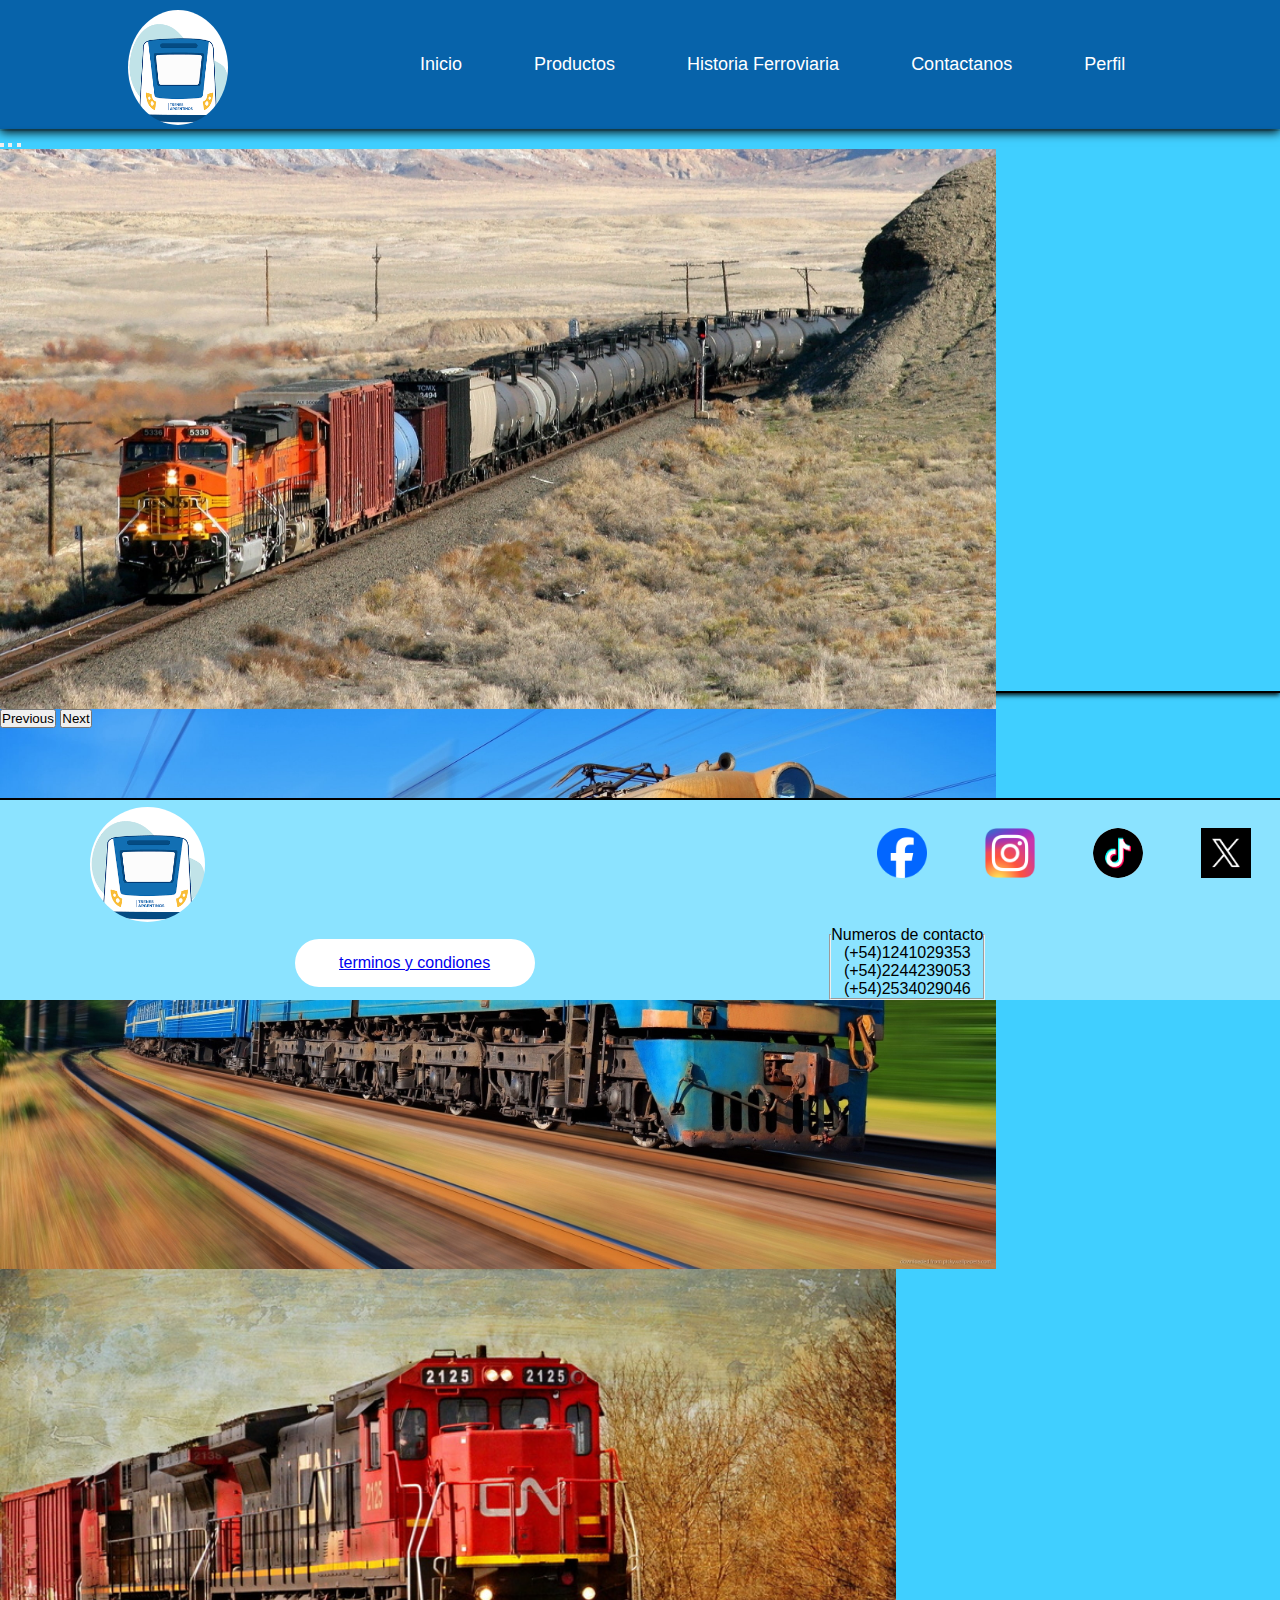
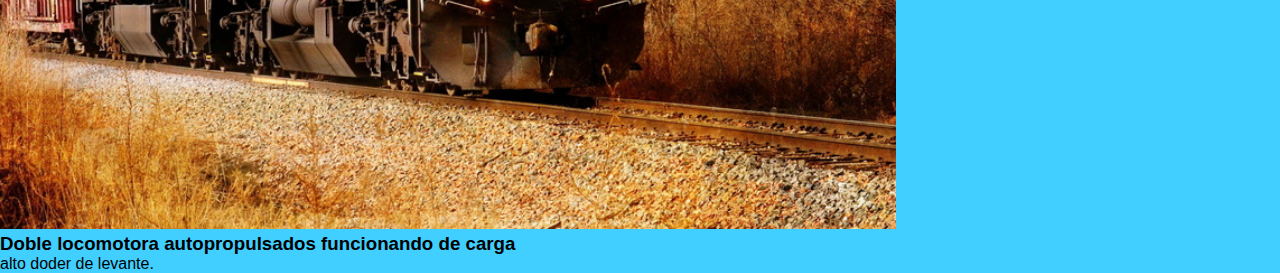
==== commit b3ad979a: "se agrego un header y un footer completo" ====
--- a/index.html
+++ b/index.html
@@ -1,6 +1,5 @@
 <!DOCTYPE html>
 <html lang="en">
-
 <head>
   <meta charset="UTF-8">
   <meta name="viewport" content="width=device-width, initial-scale=1.0">
@@ -9,13 +8,16 @@
   <link rel="stylesheet" href="./style/style.css">
   <title>Practica</title>
 </head>
-
 <body>
+  <!--DIV CONTAINER-->
   <div class="div-container">
+    <!--NAV-->
     <nav class="nav-index">
+      <!--FIGURE/NAV-->
       <figure>
         <a href="./index.html"><img src="./recurses e ifremes/logo-3.png" alt="logo de la pagina"></a>
       </figure>
+      <!--UL/NAV-->
       <ul>
         <li><a href="./index.html" class="inicio">Inicio</a></li>
         <li><a href="./pages/page1.html" class="productos">Productos</a></li>
@@ -24,7 +26,9 @@
         <li><a href="./pages/page4.html" class="Perfil">Perfil</a></li>
       </ul>
     </nav>
+    <!--HEADER-->
     <header class="header-index">
+      <!--CARRUSEL/HEADER-->
       <div id="carouselExampleIndicators" class="carousel slide">
         <div class="carousel-indicators">
           <button type="button" data-bs-target="#carouselExampleIndicators" data-bs-slide-to="0" class="active" aria-current="true" aria-label="Slide 1"></button>
@@ -64,583 +68,9 @@
         </button>
       </div>
     </header>
-    <main class="main-index" id="border">
-      <h2 class="h2-index">Buenas practicas</h2>
-      <div class="div-section-aside">
-        <div class="div-section">
-          <section class="section-index-1">
-            <!--articulo de loc 628-->
-            <article>
-              <div class="div-section-article-1">
-                <h4>EMD GR12W 628</h4>
-                <figure></figure>
-                <p class="p-article1">La locomotora EMD GR12W es un modelo de locomotora diésel-eléctrica diseñada y fabricada por Electro Motive Division de General Motors. Es una locomotora que sirvió de modelo de exportación y fue vendida a un total de siete países entre 1961 hasta 1966</p>
-                <div class="accordion" id="accordion628">
-                  <div class="accordion-item">
-                    <h2 class="accordion-header">
-                      <button class="accordion-button" type="button" data-bs-toggle="collapse"
-                        data-bs-target="#accordion628-1" aria-expanded="true" aria-controls="accordion628-1">
-                      <strong>Destinos de exportacion</strong>
-                      </button>
-                    </h2>
-                    <div id="accordion628-1" class="accordion-collapse collapse show" data-bs-parent="#accordion628">
-                      <div class="accordion-body">
-                        Argentina: 60 unidades ,Bolivia: 3 unidades (Ferroviaria Oriental), Chile: 41 unidades, Colombia: 27 unidades, Liberia: 7 unidades, Perú: 7 unidades, Sudáfrica: 3 unidades, Túnez: 6 unidades.
-                      </div>
-                    </div>
-                  </div>
-                  <div class="accordion-item">
-                    <h2 class="accordion-header">
-                      <button class="accordion-button collapsed" type="button" data-bs-toggle="collapse"
-                        data-bs-target="#accordion628-2" aria-expanded="false" aria-controls="accordion628-2">
-                        <strong>Potencia</strong>
-                      </button>
-                    </h2>
-                    <div id="accordion628-2" class="accordion-collapse collapse" data-bs-parent="#accordion628">
-                      <div class="accordion-body">
-                        cuentan con una potencia de 1310 HP,	1 motor General Motors 567 C con 12 cilindros en V / 6 motores de tracción General Motors D 47 B
-                      </div>
-                    </div>
-                  </div>
-                  <div class="accordion-item">
-                    <h2 class="accordion-header">
-                      <button class="accordion-button collapsed" type="button" data-bs-toggle="collapse"
-                        data-bs-target="#accordion628-3" aria-expanded="false" aria-controls="accordion628-3">
-                        <strong>Argentina</strong>
-                      </button>
-                    </h2>
-                    <div id="accordion628-3" class="accordion-collapse collapse" data-bs-parent="#accordion628">
-                      <div class="accordion-body">
-                        Un total de 60 unidades fueron fabricadas para el Ferrocarril <strong>Domingo Faustino Sarmiento</strong>. Fueron Numeradas desde 6576 a 6635, algunas unidades fueron renumeradas al entrar en concesión FEMESA siendo 6579 > A625, 6585 > A626, 6586 > A627, 6587 > A628, 6591 > A629 y 6592 > A630. El resto de las unidades conservan sus numeraciones originales
-                      </div>
-                    </div>
-                  </div>
-                </div>
-              </div>
-            </article>
-            <!--articulo 626-->
-            <article>
-              <div class="div-section-article-2">
-                <h4>EMD GR12W 626</h4>
-                <figure></figure>
-                <p class="p-article2">La locomotora EMD GR12W es un modelo de locomotora diésel-eléctrica diseñada y fabricada por Electro Motive Division de General Motors. Es una locomotora que sirvió de modelo de exportación y fue vendida a un total de siete países entre 1961 hasta 1966.</p>
-                <div class="accordion" id="accordion626">
-                  <div class="accordion-item">
-                    <h2 class="accordion-header">
-                      <button class="accordion-button" type="button" data-bs-toggle="collapse"
-                        data-bs-target="#accordion626-1" aria-expanded="true" aria-controls="accordion626-1">
-                      <strong>Destinos de Exportación</strong>
-                      </button>
-                    </h2>
-                    <div id="accordion626-1" class="accordion-collapse collapse show" data-bs-parent="#accordion626">
-                      <div class="accordion-body">
-                        Argentina: 60 unidades ,Bolivia: 3 unidades (Ferroviaria Oriental), Chile: 41 unidades, Colombia: 27 unidades, Liberia: 7 unidades, Perú: 7 unidades, Sudáfrica: 3 unidades, Túnez: 6 unidades.
-                      </div>
-                    </div>
-                  </div>
-                  <div class="accordion-item">
-                    <h2 class="accordion-header">
-                      <button class="accordion-button collapsed" type="button" data-bs-toggle="collapse"
-                        data-bs-target="#accordion626-2" aria-expanded="false" aria-controls="accordion626-2">
-                      <strong>Potencia</strong>
-                      </button>
-                    </h2>
-                    <div id="accordion626-2" class="accordion-collapse collapse" data-bs-parent="#accordion626">
-                      <div class="accordion-body">
-                        cuentan con una potencia de 1310 HP,	1 motor General Motors 567 C con 12 cilindros en V / 6 motores de tracción General Motors D 47 B
-                      </div>
-                    </div>
-                  </div>
-                  <div class="accordion-item">
-                    <h2 class="accordion-header">
-                      <button class="accordion-button collapsed" type="button" data-bs-toggle="collapse"
-                        data-bs-target="#accordion626-3" aria-expanded="false" aria-controls="accordion626-3">
-                      <strong>Argentina</strong>
-                      </button>
-                    </h2>
-                    <div id="accordion626-3" class="accordion-collapse collapse" data-bs-parent="#accordion626">
-                      <div class="accordion-body">
-                        Un total de 60 unidades fueron fabricadas para el Ferrocarril <strong>Domingo Faustino Sarmiento</strong>. Fueron Numeradas desde 6576 a 6635, algunas unidades fueron renumeradas al entrar en concesión FEMESA siendo 6579 > A625, 6585 > A626, 6586 > A627, 6587 > A628, 6591 > A629 y 6592 > A630. El resto de las unidades conservan sus numeraciones originales
-                      </div>
-                    </div>
-                  </div>
-                </div>
-              </div>
-            </article>
-            <!--articulo loc 625-->
-            <article>
-              <div class="div-section-article-3">
-                <h4>EMD GR12W 625</h4>
-                <figure></figure>
-                <p class="p-article3">La locomotora EMD GR12W es un modelo de locomotora diésel-eléctrica diseñada y fabricada por Electro Motive Division de General Motors. Es una locomotora que sirvió de modelo de exportación y fue vendida a un total de siete países entre 1961 hasta 1966.</p>
-                <div class="accordion" id="accordion625">
-                  <div class="accordion-item">
-                    <h2 class="accordion-header">
-                      <button class="accordion-button" type="button" data-bs-toggle="collapse"
-                        data-bs-target="#accordion625-1" aria-expanded="true" aria-controls="accordion625-1">
-                        <strong>Destinos de importacion</strong>
-                      </button>
-                    </h2>
-                    <div id="accordion625-1" class="accordion-collapse collapse show" data-bs-parent="#accordion625">
-                      <div class="accordion-body">
-                        Argentina: 60 unidades ,Bolivia: 3 unidades (Ferroviaria Oriental), Chile: 41 unidades, Colombia: 27 unidades, Liberia: 7 unidades, Perú: 7 unidades, Sudáfrica: 3 unidades, Túnez: 6 unidades.
-                      </div>
-                    </div>
-                  </div>
-                  <div class="accordion-item">
-                    <h2 class="accordion-header">
-                      <button class="accordion-button collapsed" type="button" data-bs-toggle="collapse"
-                        data-bs-target="#accordion625-2" aria-expanded="false" aria-controls="accordion625-2">
-                        <strong>Potencia</strong>
-                      </button>
-                    </h2>
-                    <div id="accordion625-2" class="accordion-collapse collapse" data-bs-parent="#accordion625">
-                      <div class="accordion-body">
-                        cuentan con una potencia de 1310 HP,	1 motor General Motors 567 C con 12 cilindros en V / 6 motores de tracción General Motors D 47 B
-                      </div>
-                    </div>
-                  </div>
-                  <div class="accordion-item">
-                    <h2 class="accordion-header">
-                      <button class="accordion-button collapsed" type="button" data-bs-toggle="collapse"
-                        data-bs-target="#accordion625-3" aria-expanded="false" aria-controls="accordion625-3">
-                        <strong>Argentina</strong>
-                      </button>
-                    </h2>
-                    <div id="accordion625-3" class="accordion-collapse collapse" data-bs-parent="#accordion625">
-                      <div class="accordion-body">
-                        Un total de 60 unidades fueron fabricadas para el Ferrocarril <strong>Domingo Faustino Sarmiento</strong>. Fueron Numeradas desde 6576 a 6635, algunas unidades fueron renumeradas al entrar en concesión FEMESA siendo 6579 > A625, 6585 > A626, 6586 > A627, 6587 > A628, 6591 > A629 y 6592 > A630. El resto de las unidades conservan sus numeraciones originales
-                      </div>
-                    </div>
-                  </div>
-                </div>
-              </div>
-            </article>
-            <!--articulo loc alco820-->
-            <article>
-              <div class="div-section-article-4">
-                <h4>ALCo RSD-16  820</h4>
-                <figure></figure>
-                <p class="p-article4">La Locomotora ALCo RSD-16 es un modelo de locomotora diésel-eléctrica, fabricada por la American Locomotive Company, capaz de entregar aproximadamente 1454,115 kilovatios (equivalentes a 1950 HP) de potencia total. Su masa es de 108 t.</p>
-                <div class="accordion" id="alco820">
-                  <div class="accordion-item">
-                    <h2 class="accordion-header">
-                      <button class="accordion-button" type="button" data-bs-toggle="collapse"
-                        data-bs-target="#alco820-1" aria-expanded="true" aria-controls="alco820-1">
-                        <strong>Remotorizaciones</strong>
-                      </button>
-                    </h2>
-                    <div id="alco820-1" class="accordion-collapse collapse show" data-bs-parent="#alco820">
-                      <div class="accordion-body">
-                        En 1978, la 8241 fue reconstruida por FIAT-Materfer, reemplazando el motor diésel ALCo 251-B, por un FIAT A-230-12 de 12 cilindros en V turbo-alimentados y una potencia nominal de 2778 HP, estabilizados a 1900, siendo vuelta al motor original a mediados de los 80. En 1980/1981 16 unidades del San Martín fueron re motorizadas con motores 251-C Bombardier, importados de Canadá. 
-                      </div>
-                    </div>
-                  </div>
-                  <div class="accordion-item">
-                    <h2 class="accordion-header">
-                      <button class="accordion-button collapsed" type="button" data-bs-toggle="collapse"
-                        data-bs-target="#alco820-2" aria-expanded="false" aria-controls="alco820-2">
-                        <strong>Historia</strong>
-                      </button>
-                    </h2>
-                    <div id="alco820-2" class="accordion-collapse collapse" data-bs-parent="#alco820">
-                      <div class="accordion-body">
-                        En el año 1956 la firma norteamericana American Locomotive Company (ALCo), formaliza un pedido de 130 locomotoras diésel-eléctricas del tipo RSD-16 para la República Argentina. Se firman tres contratos, S-3290 de 30 locomotoras para el Ferrocarril Domingo Faustino Sarmiento, de numeración 4601-4630
-                      </div>
-                    </div>
-                  </div>
-                  <div class="accordion-item">
-                    <h2 class="accordion-header">
-                      <button class="accordion-button collapsed" type="button" data-bs-toggle="collapse"
-                        data-bs-target="#alco820-3" aria-expanded="false" aria-controls="alco820-3">
-                        <strong>Caracteristicas</strong>
-                      </button>
-                    </h2>
-                    <div id="alco820-3" class="accordion-collapse collapse" data-bs-parent="#alco820">
-                      <div class="accordion-body">
-                        Disposición de ejes	Co'Co'
-                        Ancho de vía	1676 mm (Argentina)
-                        Velocidad máxima	122 km/h
-                        Longitud	17,088 m
-                        Peso	108 t
-                      </div>
-                    </div>
-                  </div>
-                </div>
-              </div>
-            </article>
-            <!--articulo locomotora GT906-->
-            <article>
-              <div class="div-section-article-5">
-                <h4>EMD GT22CW 906</h4>
-                <figure></figure>
-                <p class="p-article5">La EMD GT22CW apareció por primera vez en 1972 y ahora llevaba un sufijo CW que indicaba que este modelo tenía seis ejes (C) y motores de tracción. Otro sufijo nuevo introducido en este modelo fue la T, que indicaba el uso de un turbocompresor.</p>
-                <div class="accordion" id="loc906">
-                  <div class="accordion-item">
-                    <h2 class="accordion-header">
-                      <button class="accordion-button" type="button" data-bs-toggle="collapse"
-                        data-bs-target="#loc906-1" aria-expanded="true" aria-controls="loc906-1">
-                        <strong>Varios modelos</strong>
-                      </button>
-                    </h2>
-                    <div id="loc906-1" class="accordion-collapse collapse show" data-bs-parent="#loc906">
-                      <div class="accordion-body">
-                        Se introdujeron varios modelos:
-                        GT22CW
-                        GT22CU
-                        GT22CW-2
-                        GT22HW-2  
-                        GT22CUM-1
-                        GT22CUM-2
-                        GT22LC
-                        GT22LC-2
-                      </div>
-                    </div>
-                  </div>
-                  <div class="accordion-item">
-                    <h2 class="accordion-header">
-                      <button class="accordion-button collapsed" type="button" data-bs-toggle="collapse"
-                        data-bs-target="#loc906-2" aria-expanded="false" aria-controls="loc906-2">
-                        <strong>Historia</strong>
-                      </button>
-                    </h2>
-                    <div id="loc906-2" class="accordion-collapse collapse" data-bs-parent="#loc906">
-                      <div class="accordion-body">
-                        La serie de locomotoras EMD GT22 se introdujo por primera vez en 1972 tras el aumento de la popularidad de las locomotoras de seis ejes. La serie GT usaba camiones HTC de seis ejes, lo que permitió a la locomotora transportar cargas más pesadas a velocidades más lentas con un mínimo deslizamiento de las ruedas.
-                      </div>
-                    </div>
-                  </div>
-                  <div class="accordion-item">
-                    <h2 class="accordion-header">
-                      <button class="accordion-button collapsed" type="button" data-bs-toggle="collapse"
-                        data-bs-target="#loc906-3" aria-expanded="false" aria-controls="loc906-3">
-                        <strong>Caracteristicas</strong>
-                      </button>
-                    </h2>
-                    <div id="loc906-3" class="accordion-collapse collapse" data-bs-parent="#loc906">
-                      <div class="accordion-body">
-                        Disposición de ejes	Co'– Co' (GT22CW & GT22CW-2) & A-1-A (GT22HW-2)
-                        Ancho de vía	1000 mm, 1067 mm, 1435 mm, 1676 mm.
-                        Velocidad máxima	105 - 150 km/h
-                        Peso	107 t
-                      </div>
-                    </div>
-                  </div>
-                </div>
-              </div>
-            </article>
-            <!--articulo tripla emu electrico-->
-            <article>
-              <div class="div-section-article-6">
-                <h4>EMU</h4>
-                <figure></figure>
-                <p class="p-article6">Una unidad eléctrica múltiple (EMU, por sus siglas en inglés) es una de varias unidades de tren formada por vagones autopropulsados, que utilizan la electricidad como fuerza motriz. Una EMU no requiere una locomotora separada, pues los motores eléctricos de tracción se incorporan dentro de uno o más número de coches.</p>
-                <div class="accordion" id="triplaemu">
-                  <div class="accordion-item">
-                    <h2 class="accordion-header">
-                      <button class="accordion-button" type="button" data-bs-toggle="collapse"
-                        data-bs-target="#triplaemu-1" aria-expanded="true" aria-controls="triplaemu-1">
-                       <strong>Tipologia</strong>
-                      </button>
-                    </h2>
-                    <div id="triplaemu-1" class="accordion-collapse collapse show" data-bs-parent="#triplaemu">
-                      <div class="accordion-body">
-                        Los vagones que forman un conjunto EMU por lo general pueden ser clasificados por su función en cuatro tipos: vagones de electrificación, vagones motorizados, vagones de conducción, y vagones remolque. 
-                      </div>
-                    </div>
-                  </div>
-                  <div class="accordion-item">
-                    <h2 class="accordion-header">
-                      <button class="accordion-button collapsed" type="button" data-bs-toggle="collapse"
-                        data-bs-target="#triplaemu-2" aria-expanded="false" aria-controls="triplaemu-2">
-                        <strong>Hisotria</strong>
-                      </button>
-                    </h2>
-                    <div id="triplaemu-2" class="accordion-collapse collapse" data-bs-parent="#triplaemu">
-                      <div class="accordion-body">
-                        La primera EMU fue fabricada con dos convoyes de transporte conformados por tres vagones, con vagones propulsados en las partes trasera y delantera. El Museo de Liverpool conserva una catenaria de esos primeros vagones EMU de Liverpool.
-                      </div>
-                    </div>
-                  </div>
-                  <div class="accordion-item">
-                    <h2 class="accordion-header">
-                      <button class="accordion-button collapsed" type="button" data-bs-toggle="collapse"
-                        data-bs-target="#triplaemu-3" aria-expanded="false" aria-controls="triplaemu-3">
-                        <strong>Ejemplos</strong>
-                      </button>
-                    </h2>
-                    <div id="triplaemu-3" class="accordion-collapse collapse" data-bs-parent="#triplaemu">
-                      <div class="accordion-body">
-                        Algunas de las más famosas unidades eléctricas en el mundo son los trenes de alta velocidad: el Shinkansen en Japón y ICE 3 en Alemania. El Metroliner de Nueva York fue operado alguna vez por el ferrocarril de Pensilvania y más tarde por Amtrak , que también contó con EMU's de alta velocidad
-                      </div>
-                    </div>
-                  </div>
-                </div>
-              </div>
-            </article>
-            <!-- articulo locomotora maria -->
-            <article>
-              <div class="div-section-article-7">
-                <h4>EMD GA8 5557</h4>
-                <figure></figure>
-                <p class="p-article7">La EMD GA8 era una locomotora diésel de exportación diseñada por GM-EMD a finales de la década de 1950 como un diseño simplificado para su uso en ferrocarriles extranjeros con trenes ligeros y curvas cerradas. </p>
-                <div class="accordion" id="locmaria">
-                  <div class="accordion-item">
-                    <h2 class="accordion-header">
-                      <button class="accordion-button" type="button" data-bs-toggle="collapse"
-                        data-bs-target="#locmaria-1" aria-expanded="true" aria-controls="locmaria-1">
-                        <strong>Funcionalidad</strong>
-                      </button>
-                    </h2>
-                    <div id="locmaria-1" class="accordion-collapse collapse show" data-bs-parent="#locmaria">
-                      <div class="accordion-body">
-                        La locomotora se caracteriza por el uso de vagones de mercancías accionados por ejes cardán y dos motores de tracción unidos al bastidor. Miden 32 pies y 6 pulgadas y están equipados con un motor primario 8-567 C capaz de producir 875 bhp o 800 hp de tracción. 
-                      </div>
-                    </div>
-                  </div>
-                  <div class="accordion-item">
-                    <h2 class="accordion-header">
-                      <button class="accordion-button collapsed" type="button" data-bs-toggle="collapse"
-                        data-bs-target="#locmaria-2" aria-expanded="false" aria-controls="locmaria-2">
-                        <strong>Propietarios</strong>
-                      </button>
-                    </h2>
-                    <div id="locmaria-2" class="accordion-collapse collapse" data-bs-parent="#locmaria">
-                      <div class="accordion-body">
-                        argentino 15 Ferrocarril Sarmiento 5551-5565. Las locomotoras 5554 y 5561, reciben cambio de ancho y trasladan a la línea Urquiza. Chile 3Antofagasta y Bolivia 950-952colombia 2 Ferrocarriles Nacionales de Colombia 501-502. El Salvador 16 Ferrocarriles Internacionales de Centroamérica , División El Salvador, posteriormente Ferrocarriles Nacionales de El Salvador 851-866
-                      </div>
-                    </div>
-                  </div>
-                  <div class="accordion-item">
-                    <h2 class="accordion-header">
-                      <button class="accordion-button collapsed" type="button" data-bs-toggle="collapse"
-                        data-bs-target="#locmaria-3" aria-expanded="false" aria-controls="locmaria-3">
-                        <strong>Caracteristicas</strong>
-                      </button>
-                    </h2>
-                    <div id="locmaria-3" class="accordion-collapse collapse" data-bs-parent="#locmaria">
-                      <div class="accordion-body">
-                        peso de la locomotora	104.000 libras (47.170 kg) (52T)
-                        fuerza motriz	GM 8-567C , GM 8-567E (posterior a 1965)
-                        Tipo de motor	V8 diésel de 2 tiempos
-                        Aspiración	Soplador de raíces
-                        Alternador	GM D14 CC
-                        Motores de tracción	Dos D75MC CC
-                        Cilindros	8
-                        Transmisión	Relación de transmisión 63:14
-                        freno de locomotora	
-                        Freno de aire y de disco recto en el eje de transmisión
-                        Frenos de tren	Aire o Vacío horario 26-LA
-                      </div>
-                    </div>
-                  </div>
-                </div>
-              </div>
-            </article>
-            <!--articulo locomotora la china-->
-            <article>
-              <div class="div-section-article-8">
-                <h4>CNR CKD8</h4>
-                <figure></figure>
-                <p class="p-article8">La locomotora CNR CKD8 es un modelo de locomotora diésel-eléctrica fabricada por la empresa CNR Dalian Locomotive and Rolling Stock Co. Ltd. en su planta industrial de Dalian, en el este de China. </p>
-                <div class="accordion" id="locchina">
-                  <div class="accordion-item">
-                    <h2 class="accordion-header">
-                      <button class="accordion-button" type="button" data-bs-toggle="collapse"
-                        data-bs-target="#locchina-1" aria-expanded="true" aria-controls="locchina-1">
-                        <strong>LLegada a Argentina</strong>
-                      </button>
-                    </h2>
-                    <div id="locchina-1" class="accordion-collapse collapse show" data-bs-parent="#locchina">
-                      <div class="accordion-body">
-                        En mayo de 2013 llegaron a la Argentina dos subseries (CKD8G y CKD8H), totalizando 20 unidades, que son utilizadas en servicios de pasajeros de larga distancia.1​
-                      </div>
-                    </div>
-                  </div>
-                  <div class="accordion-item">
-                    <h2 class="accordion-header">
-                      <button class="accordion-button collapsed" type="button" data-bs-toggle="collapse"
-                        data-bs-target="#locchina-2" aria-expanded="false" aria-controls="locchina-2">
-                        <strong>Caracteristicas</strong>
-                      </button>
-                    </h2>
-                    <div id="locchina-2" class="accordion-collapse collapse" data-bs-parent="#locchina">
-                      <div class="accordion-body">
-                        Disposición de ejes	Co'Co'
-                        Ancho de vía	1676 mm
-                        Velocidad máxima	CKD8G: 120 km/h
-                        CKD8H: 160 km/h
-                        Longitud	19 860 mm
-                        Anchura	3100 mm
-                        Altura	4210 mm
-                        Peso	120 t
-                      </div>
-                    </div>
-                  </div>
-                  <div class="accordion-item">
-                    <h2 class="accordion-header">
-                      <button class="accordion-button collapsed" type="button" data-bs-toggle="collapse"
-                        data-bs-target="#locchina-3" aria-expanded="false" aria-controls="locchina-3">
-                        <strong>Potencia</strong>
-                      </button>
-                    </h2>
-                    <div id="locchina-3" class="accordion-collapse collapse" data-bs-parent="#locchina">
-                      <div class="accordion-body">
-                        Unidades fabricadas	CKD8G: 13
-                        CKD8H: 7
-                        Potencia	2949 hp
-                        Motores	Generador principal: MTU 16V 4000R43
-                        Motores de tracción: ZD106AX1.
-                      </div>
-                    </div>
-                  </div>
-                </div>
-              </div>
-            </article>
-            <!--articulo locomotora MF104-->
-            <article>
-              <div class="div-section-article-9">
-                <h4>MTF-3300 104</h4>
-                <figure></figure>
-                <p class="p-article9">La empresa Materfer presentó hoy en su planta fabril de Córdoba su nueva locomotora MTF-3300, ecológica, la primera que se fabrica en la Argentina en los últimos 40 años, y que aspira a ganar el mercado de cargas local y regional debido a su potencia, que le permitirá traccionar alrededor de un centenar de vagones.</p>
-                <div class="accordion" id="locmf104">
-                  <div class="accordion-item">
-                    <h2 class="accordion-header">
-                      <button class="accordion-button" type="button" data-bs-toggle="collapse"
-                        data-bs-target="#locmf104-1" aria-expanded="true" aria-controls="locmf104-1">
-                        <stronG>Hisotria</strong>
-                      </button>
-                    </h2>
-                    <div id="locmf104-1" class="accordion-collapse collapse show" data-bs-parent="#locmf104">
-                      <div class="accordion-body">
-                        Según estimó, "antes del desmantelamiento, la Argentina tenía un trazado de 33.000 kilómetros de vías ferroviarias, de las cuales en la actualidad solo sobrevivieron 13.000, mientras se requeriría un tendido mínimo de 19.000"
-                      </div>
-                    </div>
-                  </div>
-                  <div class="accordion-item">
-                    <h2 class="accordion-header">
-                      <button class="accordion-button collapsed" type="button" data-bs-toggle="collapse"
-                        data-bs-target="#locmf104-2" aria-expanded="false" aria-controls="locmf104-2">
-                        <strong>Caracteristicas</strong>
-                      </button>
-                    </h2>
-                    <div id="locmf104-2" class="accordion-collapse collapse" data-bs-parent="#locmf104">
-                      <div class="accordion-body">
-                        Con un peso de 120 toneladas, la nueva MTF-3300 de trocha ancha desarrolla una potencia total de 3300 hp, capaces de transportar 100 vagones de carga de 80 toneladas cada uno.
-                      </div>
-                    </div>
-                  </div>
-                  <div class="accordion-item">
-                    <h2 class="accordion-header">
-                      <button class="accordion-button collapsed" type="button" data-bs-toggle="collapse"
-                        data-bs-target="#locmf104-3" aria-expanded="false" aria-controls="locmf104-3">
-                        <strong>Potencia</strong>
-                      </button>
-                    </h2>
-                    <div id="locmf104-3" class="accordion-collapse collapse" data-bs-parent="#locmf104">
-                      <div class="accordion-body">
-                        Unidades fabricadas	CKD8G: 13
-                        CKD8H: 7
-                        Potencia	2949 hp
-                        Motores	Generador principal: MTU 16V 4000R43
-                        Motores de tracción: ZD106AX1.
-                      </div>
-                    </div>
-                  </div>
-                </div>
-              </div>
-            </article>
-            <!-- articulo locomotora 315-->
-            <article>
-              <div class="div-section-article-10">
-                <h4>319-315-8</h4>
-                <figure></figure>
-                <p class="p-article10">La serie 319, originalmente numerada como 1900 es una serie de locomotoras diésel-eléctricas que se empezó a fabricar en los años 1960 principalmente por MACOSA y General Motors para la compañía ferroviaria española RENFE.</p>
-                <div class="accordion" id="loc315">
-                  <div class="accordion-item">
-                    <h2 class="accordion-header">
-                      <button class="accordion-button" type="button" data-bs-toggle="collapse"
-                        data-bs-target="#loc315-1" aria-expanded="true" aria-controls="loc315-1">
-                        <strong>LLegada a Argentina</strong>
-                      </button>
-                    </h2>
-                    <div id="loc315-1" class="accordion-collapse collapse show" data-bs-parent="#loc315">
-                      <div class="accordion-body">
-                        En el año 2005, Renfe Operadora firmó un acuerdo con el Gobierno de la República Argentina para la venta de diversos material que incluía varias locomotoras de las subseries 319-2 y 319-3, con el fin de aumentar su flota.5A mediados del año 2007, llegaron a Argentina las primeras locomotoras, seis unidades (220-214-237-239-202-211)
-                      </div>
-                    </div>
-                  </div>
-                  <div class="accordion-item">
-                    <h2 class="accordion-header">
-                      <button class="accordion-button collapsed" type="button" data-bs-toggle="collapse"
-                        data-bs-target="#loc315-2" aria-expanded="false" aria-controls="loc315-2">
-                        <strong>Historia</strong>
-                      </button>
-                    </h2>
-                    <div id="loc315-2" class="accordion-collapse collapse" data-bs-parent="#loc315">
-                      <div class="accordion-body">
-                        La subserie 300 tienen ciertas mejoras sobre la subserie 200, ya que los motores fueron mejorados, ofreciendo estos (GM 16-645-C) 2.230 CV de potencia. A diferencia de la anterior.
-                      </div>
-                    </div>
-                  </div>
-                  <div class="accordion-item">
-                    <h2 class="accordion-header">
-                      <button class="accordion-button collapsed" type="button" data-bs-toggle="collapse"
-                        data-bs-target="#loc315-3" aria-expanded="false" aria-controls="loc315-3">
-                        <strong>Caracteristicas</strong>
-                      </button>
-                    </h2>
-                    <div id="loc315-3" class="accordion-collapse collapse" data-bs-parent="#loc315">
-                      <div class="accordion-body">
-                        Disposición de ejes	Co'Co'
-                        Ancho de vía	1668mm (algunas 1435mm)
-                        Velocidad máxima	120km/h140km/h
-                        Longitud	18,470 m (19,5500 m las subseries 200, 300 y 400)
-                        Anchura	2,800 m (3,080 m las subseries 200, 300 y 400)
-                        Altura	4,220 m (4,320 m las subseries 200, 300 y 400)
-                        Peso	110-117t (según subserie)
-                      </div>
-                    </div>
-                  </div>
-                </div>
-              </div>
-            </article>
-          </section>
-        </div>
-        <div class="div-aside">
-          <aside class="aside-index-1">
-            <article>
-              <h4>Creacion de la Fraternidad</h4>
-              <p class="p1-aside-article1">La Fraternidad fue constituida el 20 de junio de 1887 por un pequeño grupo de maquinistas y fogoneros del Ferrocarril Oeste, 208 valientes que decidieron organizarse para defender sus derechos y ayudarse mutuamente, y que apenas una año después serian protagonistas del primer paro en defensa de un compañero detenido injustamente, por un accidente en un paso a nivel en San Martín del ferrocarril de Buenos Aires a Campana. Es la consecuencia de los primeros e iníciales esfuerzos de organización del movimiento obrero del siglo XIX. Adquirió la forma de Sociedad de Resistencia, ante la imposibilidad de lograr reconocimiento para su actividad social y gremial, que no era reconocida por el régimen conservador.</p>
-            </article>
-            <article>
-              <h4>Accidente de once</h4>
-              <p class="p2-aside-article1">El Accidente ferroviario de Once, comúnmente llamado Tragedia del Once, fue un siniestro ferroviario ocurrido en Buenos Aires, Argentina, el miércoles 22 de febrero de 2012, en el que murieron 51 personas, de las cuales una se encontraba embarazada, y 789 resultaron heridas. El choque se produjo a las 8:33, cuando el tren n.° 3772 de la línea Sarmiento, identificado como "Chapa 16", no detuvo su marcha y colisionó con los paragolpes de contención cuando estaba arribando a la plataforma número 2 de la estación terminal de Once. Fue el tercer accidente ferroviario más grave de la Argentina, después del ocurrido en Benavídez en 1970, donde murieron 236 personas, y el ocurrido en Sa Pereira en 1978 que causó 55 muertos.</p>
-            </article>
-            <article>
-              <h4>Accidente de Benavídez</h4>
-              <p class="p3-aside-article1">El accidente ferroviario de Benavídez de 1970 fue la mayor tragedia ferroviaria de la historia de Argentina. Fue protagonizado por dos trenes del Ferrocarril Mitre en el «km 36» del ramal Retiro Mitre - Rosario Norte, cerca de Benavídez, provincia de Buenos Aires. Ocasionó la muerte de 236 personas y dejó heridas a más de 400. El hecho se produjo a las 20:30 del domingo 1 de febrero de 1970 cuando un convoy del Ferrocarril Mitre proveniente de San Miguel de Tucumán embistió por detrás a otro que se encontraba detenido cerca de Benavídez, en una zona despoblada y con escasa iluminación.</p>
-            </article>
-          </aside>
-          <aside class="aside-index-2">
-            <article>
-              <h4>Privatizacion de Ferrocarriles Argentinos</h4>
-              <p class="p4-aside-article2">La privatización ferroviaria en Argentina fue un proceso comenzado en 1990 durante la presidencia de Carlos Menem, tras la aprobación de la Ley de Reforma del Estado que autorizaba al ejecutivo a privatizar y disolver entes estatales.
-              Desde la nacionalización de los ferrocarrilesa en 1946 y 1947 durante la presidencia de Juan Domingo Perón, la red había sido operada por la empresa estatal Ferrocarriles Argentinos (FA), que abarcaba las seis divisiones relativamente independientes, los ferrocarriles Sarmiento, Mitre, Urquiza, San Martín, Belgrano y Roca.             
-               Antes de la privatización, FA tenía una red nacional de alrededor de 35 000 kilómetros y 92 000 empleados y un déficit operativo de 450 millones de dólares por año</p>
-            </article>
-            <article>
-              <h4>Trenes Argentinos</h4>
-              <p class="p5-aside-article2">Los comienzos de la empresa se remontan a 1948, durante la primera presidencia de Juan Domingo Perón, cuando todas las empresas ferroviarias privadas (48.000 km de extensión) fueron nacionalizadas. El Decreto N° 32.574, firmado ese 1 de marzo, reorganizó las antiguas compañías, incluyendo a los Ferrocarriles del Estado, en ocho líneas en que fue dividida la red ferroviaria a partir del año siguiente: General Bartolomé Mitre, General Belgrano, Domingo F. Sarmiento, General Roca, General San Martín, General Urquiza y Patagónico. Las líneas estatales, que bajo la denominación de ferrocarriles nacionales operaron como empresas autónomas, quedaron bajo la órbita de la Empresa Nacional de Transportes (ENT), también a cargo del transporte tranviario, subterráneo y automotor nacionalizado.</p>
-            </article>
-            <article>
-              <h4>Ferrocarril Domingo Faustino Sarmiento (FCDFS)</h4>
-              <p class="p6-aside-article2">El Ferrocarril Domingo Faustino Sarmiento (FCDFS), de trocha ancha (1676 mm), es una de las seis líneas que componen la red ferroviaria argentina administrado por el Estado Nacional a través de Trenes Argentinos Operaciones; debe su nombre al escritor, docente y presidente argentino Domingo Faustino Sarmiento. Tiene su cabecera en la estación Once de Septiembre, en el centro de la Ciudad de Buenos Aires, y se dirige hacia el oeste del país, atravesando en su trayecto las provincias de Buenos Aires, La Pampa, Córdoba, San Luis y Mendoza</p>
-            </article>
-          </aside>
-        </div>
-      </div>
-    </main>
+    <!--MAIN-->
+    
+    <!--FOOTER-->
     <footer class="footer-index">
       <div class="figure-ul-index">
       <figure>
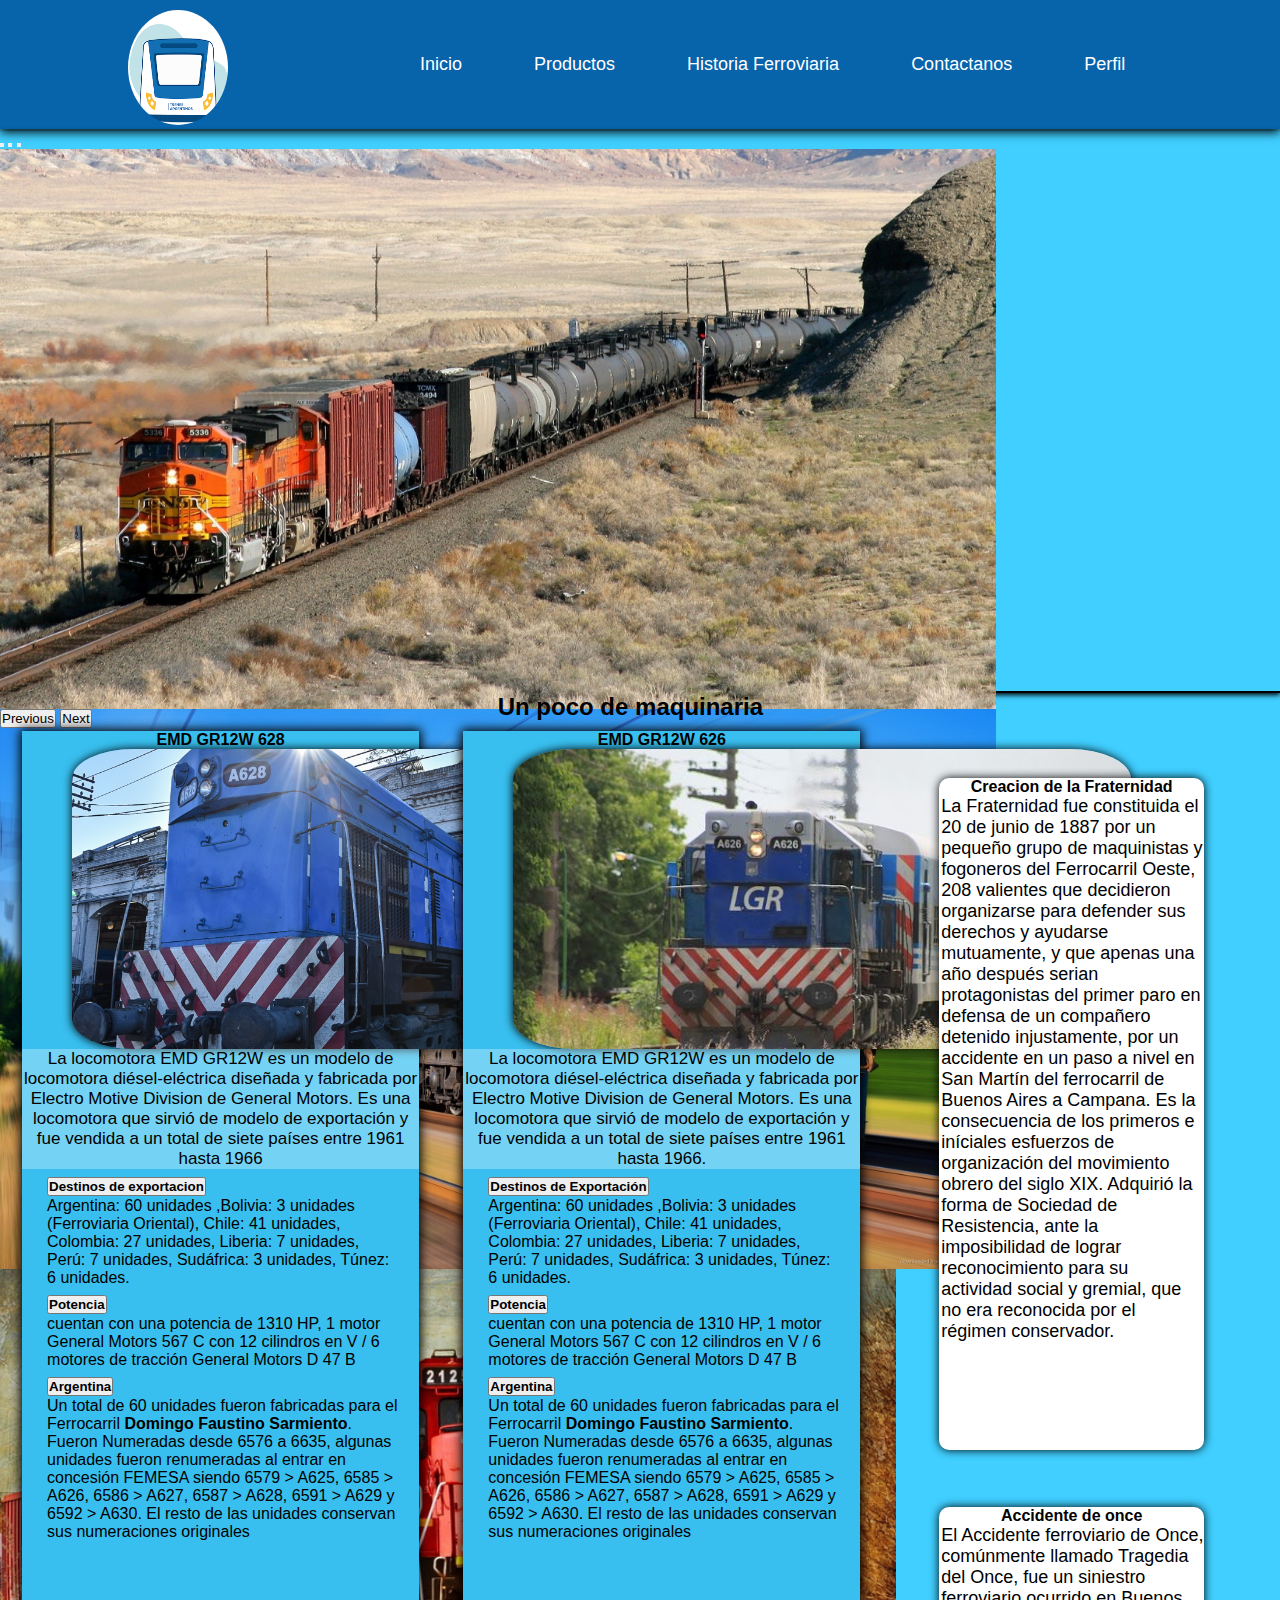
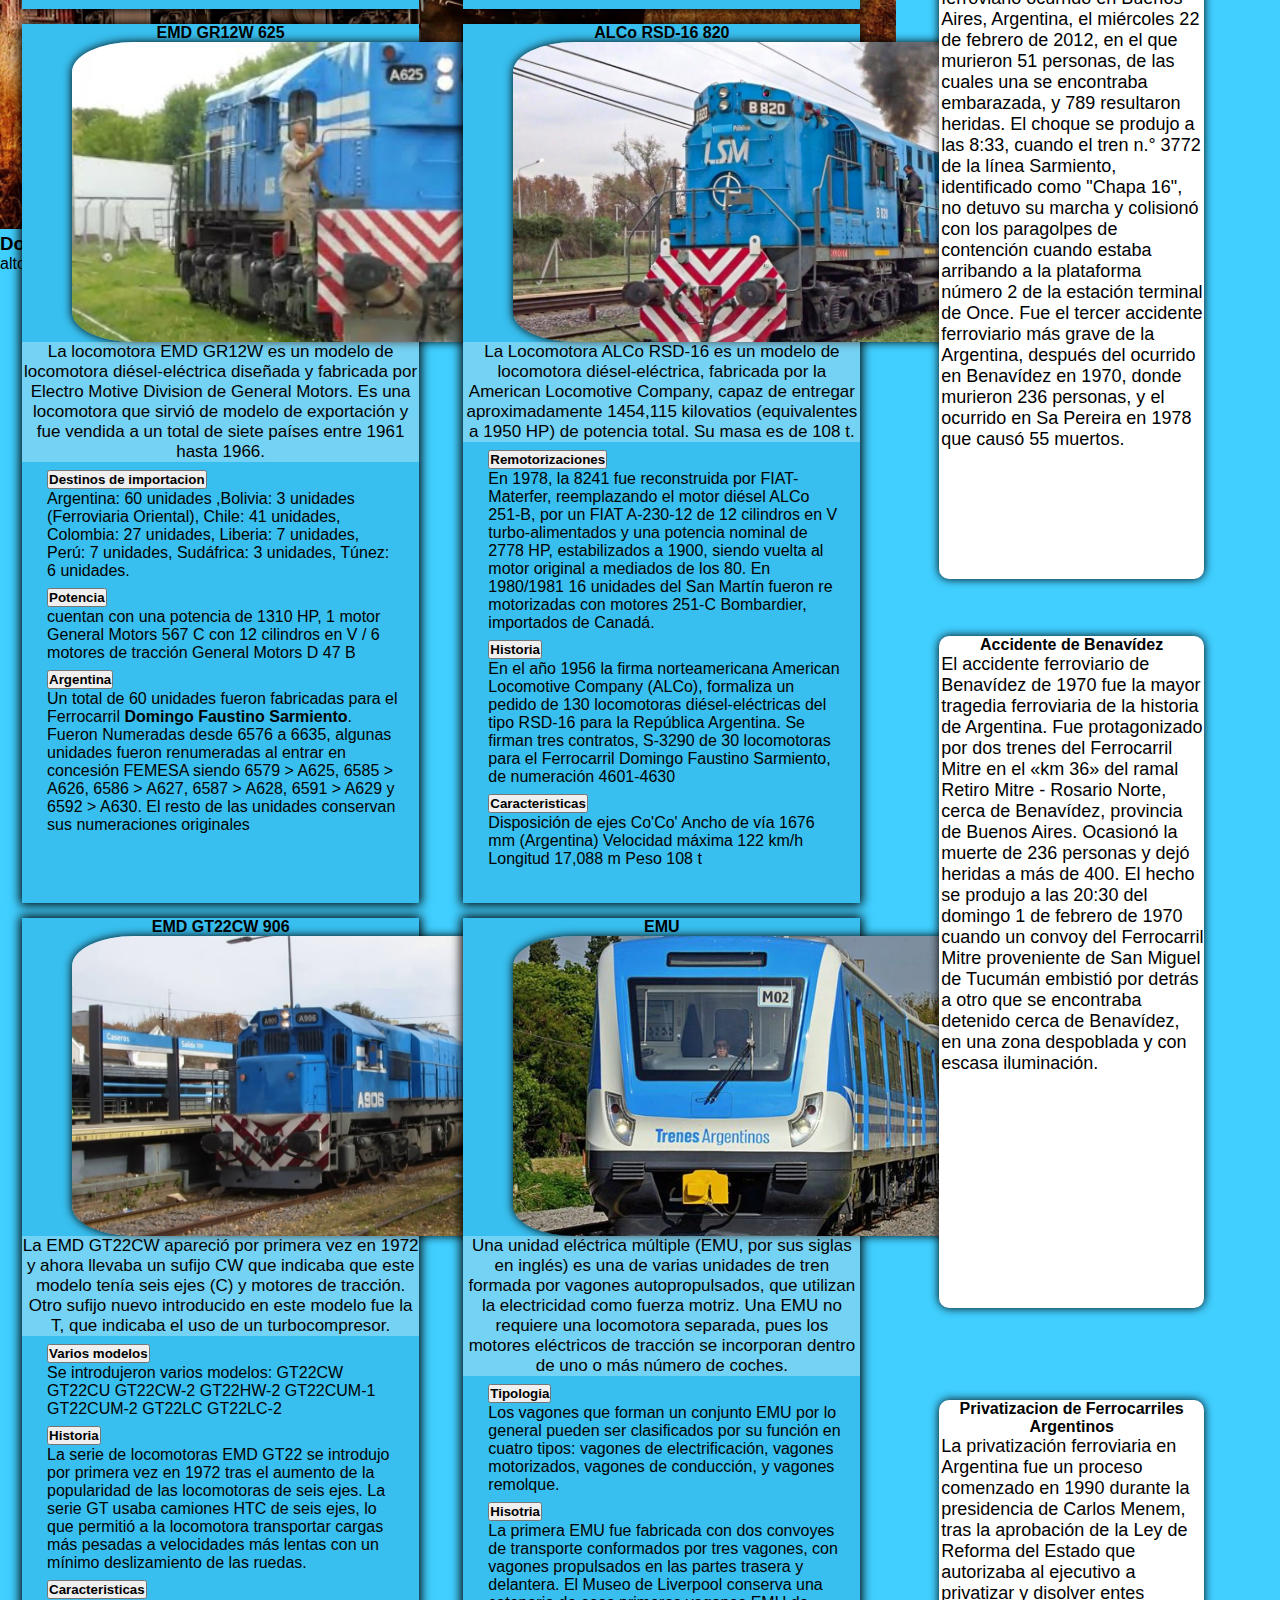
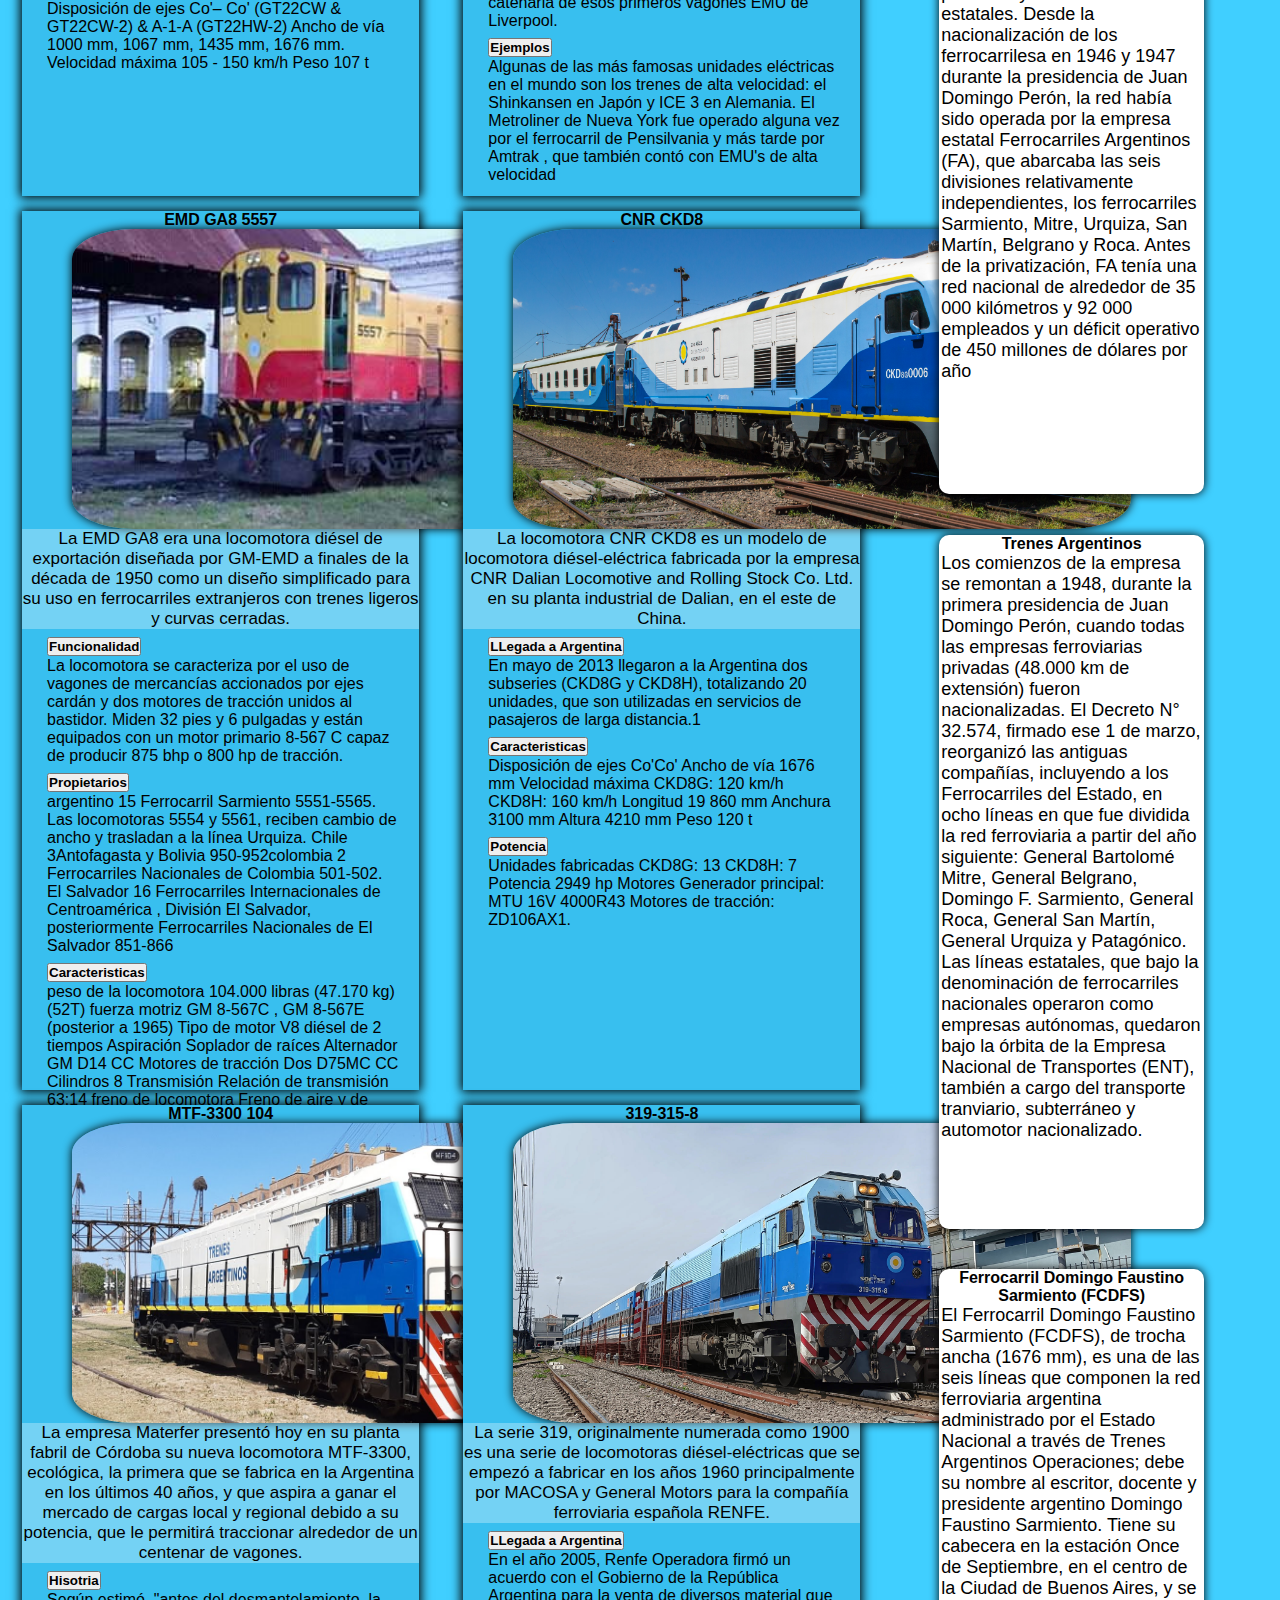
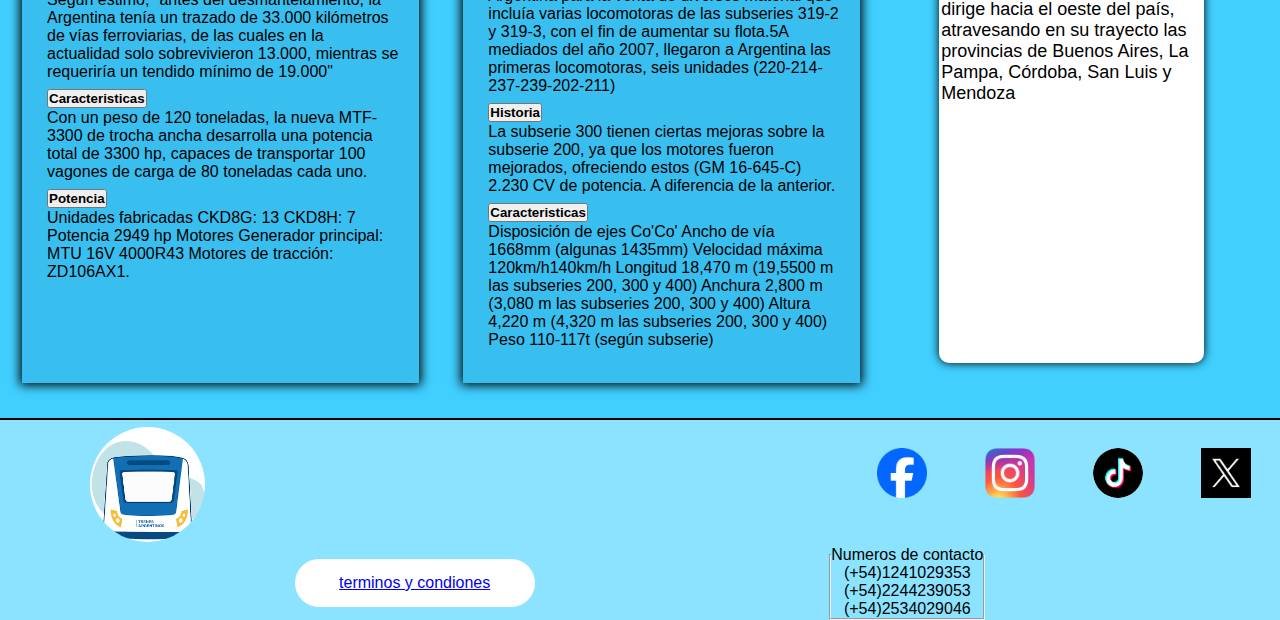
==== commit 2176ae16: "se agrego un main completo" ====
--- a/index.html
+++ b/index.html
@@ -69,7 +69,585 @@
       </div>
     </header>
     <!--MAIN-->
-    
+    <main class="main-index" id="border">
+      <h2 class="h2-index">Un poco de maquinaria</h2>
+      <div class="div-section-aside">
+        <div class="div-section">
+          <section class="section-index-1">
+            <!--articulo de loc 628-->
+            <article>
+              <div class="div-section-article-1">
+                <h4>EMD GR12W 628</h4>
+                <figure></figure>
+                <p class="p-article1">La locomotora EMD GR12W es un modelo de locomotora diésel-eléctrica diseñada y fabricada por Electro Motive Division de General Motors. Es una locomotora que sirvió de modelo de exportación y fue vendida a un total de siete países entre 1961 hasta 1966</p>
+                <div class="accordion" id="accordion628">
+                  <div class="accordion-item">
+                    <h2 class="accordion-header">
+                      <button class="accordion-button" type="button" data-bs-toggle="collapse"
+                        data-bs-target="#accordion628-1" aria-expanded="true" aria-controls="accordion628-1">
+                      <strong>Destinos de exportacion</strong>
+                      </button>
+                    </h2>
+                    <div id="accordion628-1" class="accordion-collapse collapse show" data-bs-parent="#accordion628">
+                      <div class="accordion-body">
+                        Argentina: 60 unidades ,Bolivia: 3 unidades (Ferroviaria Oriental), Chile: 41 unidades, Colombia: 27 unidades, Liberia: 7 unidades, Perú: 7 unidades, Sudáfrica: 3 unidades, Túnez: 6 unidades.
+                      </div>
+                    </div>
+                  </div>
+                  <div class="accordion-item">
+                    <h2 class="accordion-header">
+                      <button class="accordion-button collapsed" type="button" data-bs-toggle="collapse"
+                        data-bs-target="#accordion628-2" aria-expanded="false" aria-controls="accordion628-2">
+                        <strong>Potencia</strong>
+                      </button>
+                    </h2>
+                    <div id="accordion628-2" class="accordion-collapse collapse" data-bs-parent="#accordion628">
+                      <div class="accordion-body">
+                        cuentan con una potencia de 1310 HP,	1 motor General Motors 567 C con 12 cilindros en V / 6 motores de tracción General Motors D 47 B
+                      </div>
+                    </div>
+                  </div>
+                  <div class="accordion-item">
+                    <h2 class="accordion-header">
+                      <button class="accordion-button collapsed" type="button" data-bs-toggle="collapse"
+                        data-bs-target="#accordion628-3" aria-expanded="false" aria-controls="accordion628-3">
+                        <strong>Argentina</strong>
+                      </button>
+                    </h2>
+                    <div id="accordion628-3" class="accordion-collapse collapse" data-bs-parent="#accordion628">
+                      <div class="accordion-body">
+                        Un total de 60 unidades fueron fabricadas para el Ferrocarril <strong>Domingo Faustino Sarmiento</strong>. Fueron Numeradas desde 6576 a 6635, algunas unidades fueron renumeradas al entrar en concesión FEMESA siendo 6579 > A625, 6585 > A626, 6586 > A627, 6587 > A628, 6591 > A629 y 6592 > A630. El resto de las unidades conservan sus numeraciones originales
+                      </div>
+                    </div>
+                  </div>
+                </div>
+              </div>
+            </article>
+            <!--articulo 626-->
+            <article>
+              <div class="div-section-article-2">
+                <h4>EMD GR12W 626</h4>
+                <figure></figure>
+                <p class="p-article2">La locomotora EMD GR12W es un modelo de locomotora diésel-eléctrica diseñada y fabricada por Electro Motive Division de General Motors. Es una locomotora que sirvió de modelo de exportación y fue vendida a un total de siete países entre 1961 hasta 1966.</p>
+                <div class="accordion" id="accordion626">
+                  <div class="accordion-item">
+                    <h2 class="accordion-header">
+                      <button class="accordion-button" type="button" data-bs-toggle="collapse"
+                        data-bs-target="#accordion626-1" aria-expanded="true" aria-controls="accordion626-1">
+                      <strong>Destinos de Exportación</strong>
+                      </button>
+                    </h2>
+                    <div id="accordion626-1" class="accordion-collapse collapse show" data-bs-parent="#accordion626">
+                      <div class="accordion-body">
+                        Argentina: 60 unidades ,Bolivia: 3 unidades (Ferroviaria Oriental), Chile: 41 unidades, Colombia: 27 unidades, Liberia: 7 unidades, Perú: 7 unidades, Sudáfrica: 3 unidades, Túnez: 6 unidades.
+                      </div>
+                    </div>
+                  </div>
+                  <div class="accordion-item">
+                    <h2 class="accordion-header">
+                      <button class="accordion-button collapsed" type="button" data-bs-toggle="collapse"
+                        data-bs-target="#accordion626-2" aria-expanded="false" aria-controls="accordion626-2">
+                      <strong>Potencia</strong>
+                      </button>
+                    </h2>
+                    <div id="accordion626-2" class="accordion-collapse collapse" data-bs-parent="#accordion626">
+                      <div class="accordion-body">
+                        cuentan con una potencia de 1310 HP,	1 motor General Motors 567 C con 12 cilindros en V / 6 motores de tracción General Motors D 47 B
+                      </div>
+                    </div>
+                  </div>
+                  <div class="accordion-item">
+                    <h2 class="accordion-header">
+                      <button class="accordion-button collapsed" type="button" data-bs-toggle="collapse"
+                        data-bs-target="#accordion626-3" aria-expanded="false" aria-controls="accordion626-3">
+                      <strong>Argentina</strong>
+                      </button>
+                    </h2>
+                    <div id="accordion626-3" class="accordion-collapse collapse" data-bs-parent="#accordion626">
+                      <div class="accordion-body">
+                        Un total de 60 unidades fueron fabricadas para el Ferrocarril <strong>Domingo Faustino Sarmiento</strong>. Fueron Numeradas desde 6576 a 6635, algunas unidades fueron renumeradas al entrar en concesión FEMESA siendo 6579 > A625, 6585 > A626, 6586 > A627, 6587 > A628, 6591 > A629 y 6592 > A630. El resto de las unidades conservan sus numeraciones originales
+                      </div>
+                    </div>
+                  </div>
+                </div>
+              </div>
+            </article>
+            <!--articulo loc 625-->
+            <article>
+              <div class="div-section-article-3">
+                <h4>EMD GR12W 625</h4>
+                <figure></figure>
+                <p class="p-article3">La locomotora EMD GR12W es un modelo de locomotora diésel-eléctrica diseñada y fabricada por Electro Motive Division de General Motors. Es una locomotora que sirvió de modelo de exportación y fue vendida a un total de siete países entre 1961 hasta 1966.</p>
+                <div class="accordion" id="accordion625">
+                  <div class="accordion-item">
+                    <h2 class="accordion-header">
+                      <button class="accordion-button" type="button" data-bs-toggle="collapse"
+                        data-bs-target="#accordion625-1" aria-expanded="true" aria-controls="accordion625-1">
+                        <strong>Destinos de importacion</strong>
+                      </button>
+                    </h2>
+                    <div id="accordion625-1" class="accordion-collapse collapse show" data-bs-parent="#accordion625">
+                      <div class="accordion-body">
+                        Argentina: 60 unidades ,Bolivia: 3 unidades (Ferroviaria Oriental), Chile: 41 unidades, Colombia: 27 unidades, Liberia: 7 unidades, Perú: 7 unidades, Sudáfrica: 3 unidades, Túnez: 6 unidades.
+                      </div>
+                    </div>
+                  </div>
+                  <div class="accordion-item">
+                    <h2 class="accordion-header">
+                      <button class="accordion-button collapsed" type="button" data-bs-toggle="collapse"
+                        data-bs-target="#accordion625-2" aria-expanded="false" aria-controls="accordion625-2">
+                        <strong>Potencia</strong>
+                      </button>
+                    </h2>
+                    <div id="accordion625-2" class="accordion-collapse collapse" data-bs-parent="#accordion625">
+                      <div class="accordion-body">
+                        cuentan con una potencia de 1310 HP,	1 motor General Motors 567 C con 12 cilindros en V / 6 motores de tracción General Motors D 47 B
+                      </div>
+                    </div>
+                  </div>
+                  <div class="accordion-item">
+                    <h2 class="accordion-header">
+                      <button class="accordion-button collapsed" type="button" data-bs-toggle="collapse"
+                        data-bs-target="#accordion625-3" aria-expanded="false" aria-controls="accordion625-3">
+                        <strong>Argentina</strong>
+                      </button>
+                    </h2>
+                    <div id="accordion625-3" class="accordion-collapse collapse" data-bs-parent="#accordion625">
+                      <div class="accordion-body">
+                        Un total de 60 unidades fueron fabricadas para el Ferrocarril <strong>Domingo Faustino Sarmiento</strong>. Fueron Numeradas desde 6576 a 6635, algunas unidades fueron renumeradas al entrar en concesión FEMESA siendo 6579 > A625, 6585 > A626, 6586 > A627, 6587 > A628, 6591 > A629 y 6592 > A630. El resto de las unidades conservan sus numeraciones originales
+                      </div>
+                    </div>
+                  </div>
+                </div>
+              </div>
+            </article>
+            <!--articulo loc alco820-->
+            <article>
+              <div class="div-section-article-4">
+                <h4>ALCo RSD-16  820</h4>
+                <figure></figure>
+                <p class="p-article4">La Locomotora ALCo RSD-16 es un modelo de locomotora diésel-eléctrica, fabricada por la American Locomotive Company, capaz de entregar aproximadamente 1454,115 kilovatios (equivalentes a 1950 HP) de potencia total. Su masa es de 108 t.</p>
+                <div class="accordion" id="alco820">
+                  <div class="accordion-item">
+                    <h2 class="accordion-header">
+                      <button class="accordion-button" type="button" data-bs-toggle="collapse"
+                        data-bs-target="#alco820-1" aria-expanded="true" aria-controls="alco820-1">
+                        <strong>Remotorizaciones</strong>
+                      </button>
+                    </h2>
+                    <div id="alco820-1" class="accordion-collapse collapse show" data-bs-parent="#alco820">
+                      <div class="accordion-body">
+                        En 1978, la 8241 fue reconstruida por FIAT-Materfer, reemplazando el motor diésel ALCo 251-B, por un FIAT A-230-12 de 12 cilindros en V turbo-alimentados y una potencia nominal de 2778 HP, estabilizados a 1900, siendo vuelta al motor original a mediados de los 80. En 1980/1981 16 unidades del San Martín fueron re motorizadas con motores 251-C Bombardier, importados de Canadá. 
+                      </div>
+                    </div>
+                  </div>
+                  <div class="accordion-item">
+                    <h2 class="accordion-header">
+                      <button class="accordion-button collapsed" type="button" data-bs-toggle="collapse"
+                        data-bs-target="#alco820-2" aria-expanded="false" aria-controls="alco820-2">
+                        <strong>Historia</strong>
+                      </button>
+                    </h2>
+                    <div id="alco820-2" class="accordion-collapse collapse" data-bs-parent="#alco820">
+                      <div class="accordion-body">
+                        En el año 1956 la firma norteamericana American Locomotive Company (ALCo), formaliza un pedido de 130 locomotoras diésel-eléctricas del tipo RSD-16 para la República Argentina. Se firman tres contratos, S-3290 de 30 locomotoras para el Ferrocarril Domingo Faustino Sarmiento, de numeración 4601-4630
+                      </div>
+                    </div>
+                  </div>
+                  <div class="accordion-item">
+                    <h2 class="accordion-header">
+                      <button class="accordion-button collapsed" type="button" data-bs-toggle="collapse"
+                        data-bs-target="#alco820-3" aria-expanded="false" aria-controls="alco820-3">
+                        <strong>Caracteristicas</strong>
+                      </button>
+                    </h2>
+                    <div id="alco820-3" class="accordion-collapse collapse" data-bs-parent="#alco820">
+                      <div class="accordion-body">
+                        Disposición de ejes	Co'Co'
+                        Ancho de vía	1676 mm (Argentina)
+                        Velocidad máxima	122 km/h
+                        Longitud	17,088 m
+                        Peso	108 t
+                      </div>
+                    </div>
+                  </div>
+                </div>
+              </div>
+            </article>
+            <!--articulo locomotora GT906-->
+            <article>
+              <div class="div-section-article-5">
+                <h4>EMD GT22CW 906</h4>
+                <figure></figure>
+                <p class="p-article5">La EMD GT22CW apareció por primera vez en 1972 y ahora llevaba un sufijo CW que indicaba que este modelo tenía seis ejes (C) y motores de tracción. Otro sufijo nuevo introducido en este modelo fue la T, que indicaba el uso de un turbocompresor.</p>
+                <div class="accordion" id="loc906">
+                  <div class="accordion-item">
+                    <h2 class="accordion-header">
+                      <button class="accordion-button" type="button" data-bs-toggle="collapse"
+                        data-bs-target="#loc906-1" aria-expanded="true" aria-controls="loc906-1">
+                        <strong>Varios modelos</strong>
+                      </button>
+                    </h2>
+                    <div id="loc906-1" class="accordion-collapse collapse show" data-bs-parent="#loc906">
+                      <div class="accordion-body">
+                        Se introdujeron varios modelos:
+                        GT22CW
+                        GT22CU
+                        GT22CW-2
+                        GT22HW-2  
+                        GT22CUM-1
+                        GT22CUM-2
+                        GT22LC
+                        GT22LC-2
+                      </div>
+                    </div>
+                  </div>
+                  <div class="accordion-item">
+                    <h2 class="accordion-header">
+                      <button class="accordion-button collapsed" type="button" data-bs-toggle="collapse"
+                        data-bs-target="#loc906-2" aria-expanded="false" aria-controls="loc906-2">
+                        <strong>Historia</strong>
+                      </button>
+                    </h2>
+                    <div id="loc906-2" class="accordion-collapse collapse" data-bs-parent="#loc906">
+                      <div class="accordion-body">
+                        La serie de locomotoras EMD GT22 se introdujo por primera vez en 1972 tras el aumento de la popularidad de las locomotoras de seis ejes. La serie GT usaba camiones HTC de seis ejes, lo que permitió a la locomotora transportar cargas más pesadas a velocidades más lentas con un mínimo deslizamiento de las ruedas.
+                      </div>
+                    </div>
+                  </div>
+                  <div class="accordion-item">
+                    <h2 class="accordion-header">
+                      <button class="accordion-button collapsed" type="button" data-bs-toggle="collapse"
+                        data-bs-target="#loc906-3" aria-expanded="false" aria-controls="loc906-3">
+                        <strong>Caracteristicas</strong>
+                      </button>
+                    </h2>
+                    <div id="loc906-3" class="accordion-collapse collapse" data-bs-parent="#loc906">
+                      <div class="accordion-body">
+                        Disposición de ejes	Co'– Co' (GT22CW & GT22CW-2) & A-1-A (GT22HW-2)
+                        Ancho de vía	1000 mm, 1067 mm, 1435 mm, 1676 mm.
+                        Velocidad máxima	105 - 150 km/h
+                        Peso	107 t
+                      </div>
+                    </div>
+                  </div>
+                </div>
+              </div>
+            </article>
+            <!--articulo tripla emu electrico-->
+            <article>
+              <div class="div-section-article-6">
+                <h4>EMU</h4>
+                <figure></figure>
+                <p class="p-article6">Una unidad eléctrica múltiple (EMU, por sus siglas en inglés) es una de varias unidades de tren formada por vagones autopropulsados, que utilizan la electricidad como fuerza motriz. Una EMU no requiere una locomotora separada, pues los motores eléctricos de tracción se incorporan dentro de uno o más número de coches.</p>
+                <div class="accordion" id="triplaemu">
+                  <div class="accordion-item">
+                    <h2 class="accordion-header">
+                      <button class="accordion-button" type="button" data-bs-toggle="collapse"
+                        data-bs-target="#triplaemu-1" aria-expanded="true" aria-controls="triplaemu-1">
+                       <strong>Tipologia</strong>
+                      </button>
+                    </h2>
+                    <div id="triplaemu-1" class="accordion-collapse collapse show" data-bs-parent="#triplaemu">
+                      <div class="accordion-body">
+                        Los vagones que forman un conjunto EMU por lo general pueden ser clasificados por su función en cuatro tipos: vagones de electrificación, vagones motorizados, vagones de conducción, y vagones remolque. 
+                      </div>
+                    </div>
+                  </div>
+                  <div class="accordion-item">
+                    <h2 class="accordion-header">
+                      <button class="accordion-button collapsed" type="button" data-bs-toggle="collapse"
+                        data-bs-target="#triplaemu-2" aria-expanded="false" aria-controls="triplaemu-2">
+                        <strong>Hisotria</strong>
+                      </button>
+                    </h2>
+                    <div id="triplaemu-2" class="accordion-collapse collapse" data-bs-parent="#triplaemu">
+                      <div class="accordion-body">
+                        La primera EMU fue fabricada con dos convoyes de transporte conformados por tres vagones, con vagones propulsados en las partes trasera y delantera. El Museo de Liverpool conserva una catenaria de esos primeros vagones EMU de Liverpool.
+                      </div>
+                    </div>
+                  </div>
+                  <div class="accordion-item">
+                    <h2 class="accordion-header">
+                      <button class="accordion-button collapsed" type="button" data-bs-toggle="collapse"
+                        data-bs-target="#triplaemu-3" aria-expanded="false" aria-controls="triplaemu-3">
+                        <strong>Ejemplos</strong>
+                      </button>
+                    </h2>
+                    <div id="triplaemu-3" class="accordion-collapse collapse" data-bs-parent="#triplaemu">
+                      <div class="accordion-body">
+                        Algunas de las más famosas unidades eléctricas en el mundo son los trenes de alta velocidad: el Shinkansen en Japón y ICE 3 en Alemania. El Metroliner de Nueva York fue operado alguna vez por el ferrocarril de Pensilvania y más tarde por Amtrak , que también contó con EMU's de alta velocidad
+                      </div>
+                    </div>
+                  </div>
+                </div>
+              </div>
+            </article>
+            <!-- articulo locomotora maria -->
+            <article>
+              <div class="div-section-article-7">
+                <h4>EMD GA8 5557</h4>
+                <figure></figure>
+                <p class="p-article7">La EMD GA8 era una locomotora diésel de exportación diseñada por GM-EMD a finales de la década de 1950 como un diseño simplificado para su uso en ferrocarriles extranjeros con trenes ligeros y curvas cerradas. </p>
+                <div class="accordion" id="locmaria">
+                  <div class="accordion-item">
+                    <h2 class="accordion-header">
+                      <button class="accordion-button" type="button" data-bs-toggle="collapse"
+                        data-bs-target="#locmaria-1" aria-expanded="true" aria-controls="locmaria-1">
+                        <strong>Funcionalidad</strong>
+                      </button>
+                    </h2>
+                    <div id="locmaria-1" class="accordion-collapse collapse show" data-bs-parent="#locmaria">
+                      <div class="accordion-body">
+                        La locomotora se caracteriza por el uso de vagones de mercancías accionados por ejes cardán y dos motores de tracción unidos al bastidor. Miden 32 pies y 6 pulgadas y están equipados con un motor primario 8-567 C capaz de producir 875 bhp o 800 hp de tracción. 
+                      </div>
+                    </div>
+                  </div>
+                  <div class="accordion-item">
+                    <h2 class="accordion-header">
+                      <button class="accordion-button collapsed" type="button" data-bs-toggle="collapse"
+                        data-bs-target="#locmaria-2" aria-expanded="false" aria-controls="locmaria-2">
+                        <strong>Propietarios</strong>
+                      </button>
+                    </h2>
+                    <div id="locmaria-2" class="accordion-collapse collapse" data-bs-parent="#locmaria">
+                      <div class="accordion-body">
+                        argentino 15 Ferrocarril Sarmiento 5551-5565. Las locomotoras 5554 y 5561, reciben cambio de ancho y trasladan a la línea Urquiza. Chile 3Antofagasta y Bolivia 950-952colombia 2 Ferrocarriles Nacionales de Colombia 501-502. El Salvador 16 Ferrocarriles Internacionales de Centroamérica , División El Salvador, posteriormente Ferrocarriles Nacionales de El Salvador 851-866
+                      </div>
+                    </div>
+                  </div>
+                  <div class="accordion-item">
+                    <h2 class="accordion-header">
+                      <button class="accordion-button collapsed" type="button" data-bs-toggle="collapse"
+                        data-bs-target="#locmaria-3" aria-expanded="false" aria-controls="locmaria-3">
+                        <strong>Caracteristicas</strong>
+                      </button>
+                    </h2>
+                    <div id="locmaria-3" class="accordion-collapse collapse" data-bs-parent="#locmaria">
+                      <div class="accordion-body">
+                        peso de la locomotora	104.000 libras (47.170 kg) (52T)
+                        fuerza motriz	GM 8-567C , GM 8-567E (posterior a 1965)
+                        Tipo de motor	V8 diésel de 2 tiempos
+                        Aspiración	Soplador de raíces
+                        Alternador	GM D14 CC
+                        Motores de tracción	Dos D75MC CC
+                        Cilindros	8
+                        Transmisión	Relación de transmisión 63:14
+                        freno de locomotora	
+                        Freno de aire y de disco recto en el eje de transmisión
+                        Frenos de tren	Aire o Vacío horario 26-LA
+                      </div>
+                    </div>
+                  </div>
+                </div>
+              </div>
+            </article>
+            <!--articulo locomotora la china-->
+            <article>
+              <div class="div-section-article-8">
+                <h4>CNR CKD8</h4>
+                <figure></figure>
+                <p class="p-article8">La locomotora CNR CKD8 es un modelo de locomotora diésel-eléctrica fabricada por la empresa CNR Dalian Locomotive and Rolling Stock Co. Ltd. en su planta industrial de Dalian, en el este de China. </p>
+                <div class="accordion" id="locchina">
+                  <div class="accordion-item">
+                    <h2 class="accordion-header">
+                      <button class="accordion-button" type="button" data-bs-toggle="collapse"
+                        data-bs-target="#locchina-1" aria-expanded="true" aria-controls="locchina-1">
+                        <strong>LLegada a Argentina</strong>
+                      </button>
+                    </h2>
+                    <div id="locchina-1" class="accordion-collapse collapse show" data-bs-parent="#locchina">
+                      <div class="accordion-body">
+                        En mayo de 2013 llegaron a la Argentina dos subseries (CKD8G y CKD8H), totalizando 20 unidades, que son utilizadas en servicios de pasajeros de larga distancia.1​
+                      </div>
+                    </div>
+                  </div>
+                  <div class="accordion-item">
+                    <h2 class="accordion-header">
+                      <button class="accordion-button collapsed" type="button" data-bs-toggle="collapse"
+                        data-bs-target="#locchina-2" aria-expanded="false" aria-controls="locchina-2">
+                        <strong>Caracteristicas</strong>
+                      </button>
+                    </h2>
+                    <div id="locchina-2" class="accordion-collapse collapse" data-bs-parent="#locchina">
+                      <div class="accordion-body">
+                        Disposición de ejes	Co'Co'
+                        Ancho de vía	1676 mm
+                        Velocidad máxima	CKD8G: 120 km/h
+                        CKD8H: 160 km/h
+                        Longitud	19 860 mm
+                        Anchura	3100 mm
+                        Altura	4210 mm
+                        Peso	120 t
+                      </div>
+                    </div>
+                  </div>
+                  <div class="accordion-item">
+                    <h2 class="accordion-header">
+                      <button class="accordion-button collapsed" type="button" data-bs-toggle="collapse"
+                        data-bs-target="#locchina-3" aria-expanded="false" aria-controls="locchina-3">
+                        <strong>Potencia</strong>
+                      </button>
+                    </h2>
+                    <div id="locchina-3" class="accordion-collapse collapse" data-bs-parent="#locchina">
+                      <div class="accordion-body">
+                        Unidades fabricadas	CKD8G: 13
+                        CKD8H: 7
+                        Potencia	2949 hp
+                        Motores	Generador principal: MTU 16V 4000R43
+                        Motores de tracción: ZD106AX1.
+                      </div>
+                    </div>
+                  </div>
+                </div>
+              </div>
+            </article>
+            <!--articulo locomotora MF104-->
+            <article>
+              <div class="div-section-article-9">
+                <h4>MTF-3300 104</h4>
+                <figure></figure>
+                <p class="p-article9">La empresa Materfer presentó hoy en su planta fabril de Córdoba su nueva locomotora MTF-3300, ecológica, la primera que se fabrica en la Argentina en los últimos 40 años, y que aspira a ganar el mercado de cargas local y regional debido a su potencia, que le permitirá traccionar alrededor de un centenar de vagones.</p>
+                <div class="accordion" id="locmf104">
+                  <div class="accordion-item">
+                    <h2 class="accordion-header">
+                      <button class="accordion-button" type="button" data-bs-toggle="collapse"
+                        data-bs-target="#locmf104-1" aria-expanded="true" aria-controls="locmf104-1">
+                        <stronG>Hisotria</strong>
+                      </button>
+                    </h2>
+                    <div id="locmf104-1" class="accordion-collapse collapse show" data-bs-parent="#locmf104">
+                      <div class="accordion-body">
+                        Según estimó, "antes del desmantelamiento, la Argentina tenía un trazado de 33.000 kilómetros de vías ferroviarias, de las cuales en la actualidad solo sobrevivieron 13.000, mientras se requeriría un tendido mínimo de 19.000"
+                      </div>
+                    </div>
+                  </div>
+                  <div class="accordion-item">
+                    <h2 class="accordion-header">
+                      <button class="accordion-button collapsed" type="button" data-bs-toggle="collapse"
+                        data-bs-target="#locmf104-2" aria-expanded="false" aria-controls="locmf104-2">
+                        <strong>Caracteristicas</strong>
+                      </button>
+                    </h2>
+                    <div id="locmf104-2" class="accordion-collapse collapse" data-bs-parent="#locmf104">
+                      <div class="accordion-body">
+                        Con un peso de 120 toneladas, la nueva MTF-3300 de trocha ancha desarrolla una potencia total de 3300 hp, capaces de transportar 100 vagones de carga de 80 toneladas cada uno.
+                      </div>
+                    </div>
+                  </div>
+                  <div class="accordion-item">
+                    <h2 class="accordion-header">
+                      <button class="accordion-button collapsed" type="button" data-bs-toggle="collapse"
+                        data-bs-target="#locmf104-3" aria-expanded="false" aria-controls="locmf104-3">
+                        <strong>Potencia</strong>
+                      </button>
+                    </h2>
+                    <div id="locmf104-3" class="accordion-collapse collapse" data-bs-parent="#locmf104">
+                      <div class="accordion-body">
+                        Unidades fabricadas	CKD8G: 13
+                        CKD8H: 7
+                        Potencia	2949 hp
+                        Motores	Generador principal: MTU 16V 4000R43
+                        Motores de tracción: ZD106AX1.
+                      </div>
+                    </div>
+                  </div>
+                </div>
+              </div>
+            </article>
+            <!-- articulo locomotora 315-->
+            <article>
+              <div class="div-section-article-10">
+                <h4>319-315-8</h4>
+                <figure></figure>
+                <p class="p-article10">La serie 319, originalmente numerada como 1900 es una serie de locomotoras diésel-eléctricas que se empezó a fabricar en los años 1960 principalmente por MACOSA y General Motors para la compañía ferroviaria española RENFE.</p>
+                <div class="accordion" id="loc315">
+                  <div class="accordion-item">
+                    <h2 class="accordion-header">
+                      <button class="accordion-button" type="button" data-bs-toggle="collapse"
+                        data-bs-target="#loc315-1" aria-expanded="true" aria-controls="loc315-1">
+                        <strong>LLegada a Argentina</strong>
+                      </button>
+                    </h2>
+                    <div id="loc315-1" class="accordion-collapse collapse show" data-bs-parent="#loc315">
+                      <div class="accordion-body">
+                        En el año 2005, Renfe Operadora firmó un acuerdo con el Gobierno de la República Argentina para la venta de diversos material que incluía varias locomotoras de las subseries 319-2 y 319-3, con el fin de aumentar su flota.5A mediados del año 2007, llegaron a Argentina las primeras locomotoras, seis unidades (220-214-237-239-202-211)
+                      </div>
+                    </div>
+                  </div>
+                  <div class="accordion-item">
+                    <h2 class="accordion-header">
+                      <button class="accordion-button collapsed" type="button" data-bs-toggle="collapse"
+                        data-bs-target="#loc315-2" aria-expanded="false" aria-controls="loc315-2">
+                        <strong>Historia</strong>
+                      </button>
+                    </h2>
+                    <div id="loc315-2" class="accordion-collapse collapse" data-bs-parent="#loc315">
+                      <div class="accordion-body">
+                        La subserie 300 tienen ciertas mejoras sobre la subserie 200, ya que los motores fueron mejorados, ofreciendo estos (GM 16-645-C) 2.230 CV de potencia. A diferencia de la anterior.
+                      </div>
+                    </div>
+                  </div>
+                  <div class="accordion-item">
+                    <h2 class="accordion-header">
+                      <button class="accordion-button collapsed" type="button" data-bs-toggle="collapse"
+                        data-bs-target="#loc315-3" aria-expanded="false" aria-controls="loc315-3">
+                        <strong>Caracteristicas</strong>
+                      </button>
+                    </h2>
+                    <div id="loc315-3" class="accordion-collapse collapse" data-bs-parent="#loc315">
+                      <div class="accordion-body">
+                        Disposición de ejes	Co'Co'
+                        Ancho de vía	1668mm (algunas 1435mm)
+                        Velocidad máxima	120km/h140km/h
+                        Longitud	18,470 m (19,5500 m las subseries 200, 300 y 400)
+                        Anchura	2,800 m (3,080 m las subseries 200, 300 y 400)
+                        Altura	4,220 m (4,320 m las subseries 200, 300 y 400)
+                        Peso	110-117t (según subserie)
+                      </div>
+                    </div>
+                  </div>
+                </div>
+              </div>
+            </article>
+          </section>
+        </div>
+        <!--DIV/ASIDE-1-->
+        <div class="div-aside">
+          <aside class="aside-index-1">
+            <article>
+              <h4>Creacion de la Fraternidad</h4>
+              <p class="p1-aside-article1">La Fraternidad fue constituida el 20 de junio de 1887 por un pequeño grupo de maquinistas y fogoneros del Ferrocarril Oeste, 208 valientes que decidieron organizarse para defender sus derechos y ayudarse mutuamente, y que apenas una año después serian protagonistas del primer paro en defensa de un compañero detenido injustamente, por un accidente en un paso a nivel en San Martín del ferrocarril de Buenos Aires a Campana. Es la consecuencia de los primeros e iníciales esfuerzos de organización del movimiento obrero del siglo XIX. Adquirió la forma de Sociedad de Resistencia, ante la imposibilidad de lograr reconocimiento para su actividad social y gremial, que no era reconocida por el régimen conservador.</p>
+            </article>
+            <article>
+              <h4>Accidente de once</h4>
+              <p class="p2-aside-article1">El Accidente ferroviario de Once, comúnmente llamado Tragedia del Once, fue un siniestro ferroviario ocurrido en Buenos Aires, Argentina, el miércoles 22 de febrero de 2012, en el que murieron 51 personas, de las cuales una se encontraba embarazada, y 789 resultaron heridas. El choque se produjo a las 8:33, cuando el tren n.° 3772 de la línea Sarmiento, identificado como "Chapa 16", no detuvo su marcha y colisionó con los paragolpes de contención cuando estaba arribando a la plataforma número 2 de la estación terminal de Once. Fue el tercer accidente ferroviario más grave de la Argentina, después del ocurrido en Benavídez en 1970, donde murieron 236 personas, y el ocurrido en Sa Pereira en 1978 que causó 55 muertos.</p>
+            </article>
+            <article>
+              <h4>Accidente de Benavídez</h4>
+              <p class="p3-aside-article1">El accidente ferroviario de Benavídez de 1970 fue la mayor tragedia ferroviaria de la historia de Argentina. Fue protagonizado por dos trenes del Ferrocarril Mitre en el «km 36» del ramal Retiro Mitre - Rosario Norte, cerca de Benavídez, provincia de Buenos Aires. Ocasionó la muerte de 236 personas y dejó heridas a más de 400. El hecho se produjo a las 20:30 del domingo 1 de febrero de 1970 cuando un convoy del Ferrocarril Mitre proveniente de San Miguel de Tucumán embistió por detrás a otro que se encontraba detenido cerca de Benavídez, en una zona despoblada y con escasa iluminación.</p>
+            </article>
+          </aside>
+          <!--DIV/ASIDE-2-->
+          <aside class="aside-index-2">
+            <article>
+              <h4>Privatizacion de Ferrocarriles Argentinos</h4>
+              <p class="p4-aside-article2">La privatización ferroviaria en Argentina fue un proceso comenzado en 1990 durante la presidencia de Carlos Menem, tras la aprobación de la Ley de Reforma del Estado que autorizaba al ejecutivo a privatizar y disolver entes estatales.
+              Desde la nacionalización de los ferrocarrilesa en 1946 y 1947 durante la presidencia de Juan Domingo Perón, la red había sido operada por la empresa estatal Ferrocarriles Argentinos (FA), que abarcaba las seis divisiones relativamente independientes, los ferrocarriles Sarmiento, Mitre, Urquiza, San Martín, Belgrano y Roca.             
+               Antes de la privatización, FA tenía una red nacional de alrededor de 35 000 kilómetros y 92 000 empleados y un déficit operativo de 450 millones de dólares por año</p>
+            </article>
+            <article>
+              <h4>Trenes Argentinos</h4>
+              <p class="p5-aside-article2">Los comienzos de la empresa se remontan a 1948, durante la primera presidencia de Juan Domingo Perón, cuando todas las empresas ferroviarias privadas (48.000 km de extensión) fueron nacionalizadas. El Decreto N° 32.574, firmado ese 1 de marzo, reorganizó las antiguas compañías, incluyendo a los Ferrocarriles del Estado, en ocho líneas en que fue dividida la red ferroviaria a partir del año siguiente: General Bartolomé Mitre, General Belgrano, Domingo F. Sarmiento, General Roca, General San Martín, General Urquiza y Patagónico. Las líneas estatales, que bajo la denominación de ferrocarriles nacionales operaron como empresas autónomas, quedaron bajo la órbita de la Empresa Nacional de Transportes (ENT), también a cargo del transporte tranviario, subterráneo y automotor nacionalizado.</p>
+            </article>
+            <article>
+              <h4>Ferrocarril Domingo Faustino Sarmiento (FCDFS)</h4>
+              <p class="p6-aside-article2">El Ferrocarril Domingo Faustino Sarmiento (FCDFS), de trocha ancha (1676 mm), es una de las seis líneas que componen la red ferroviaria argentina administrado por el Estado Nacional a través de Trenes Argentinos Operaciones; debe su nombre al escritor, docente y presidente argentino Domingo Faustino Sarmiento. Tiene su cabecera en la estación Once de Septiembre, en el centro de la Ciudad de Buenos Aires, y se dirige hacia el oeste del país, atravesando en su trayecto las provincias de Buenos Aires, La Pampa, Córdoba, San Luis y Mendoza</p>
+            </article>
+          </aside>
+        </div>
+      </div>
+    </main>
     <!--FOOTER-->
     <footer class="footer-index">
       <div class="figure-ul-index">
